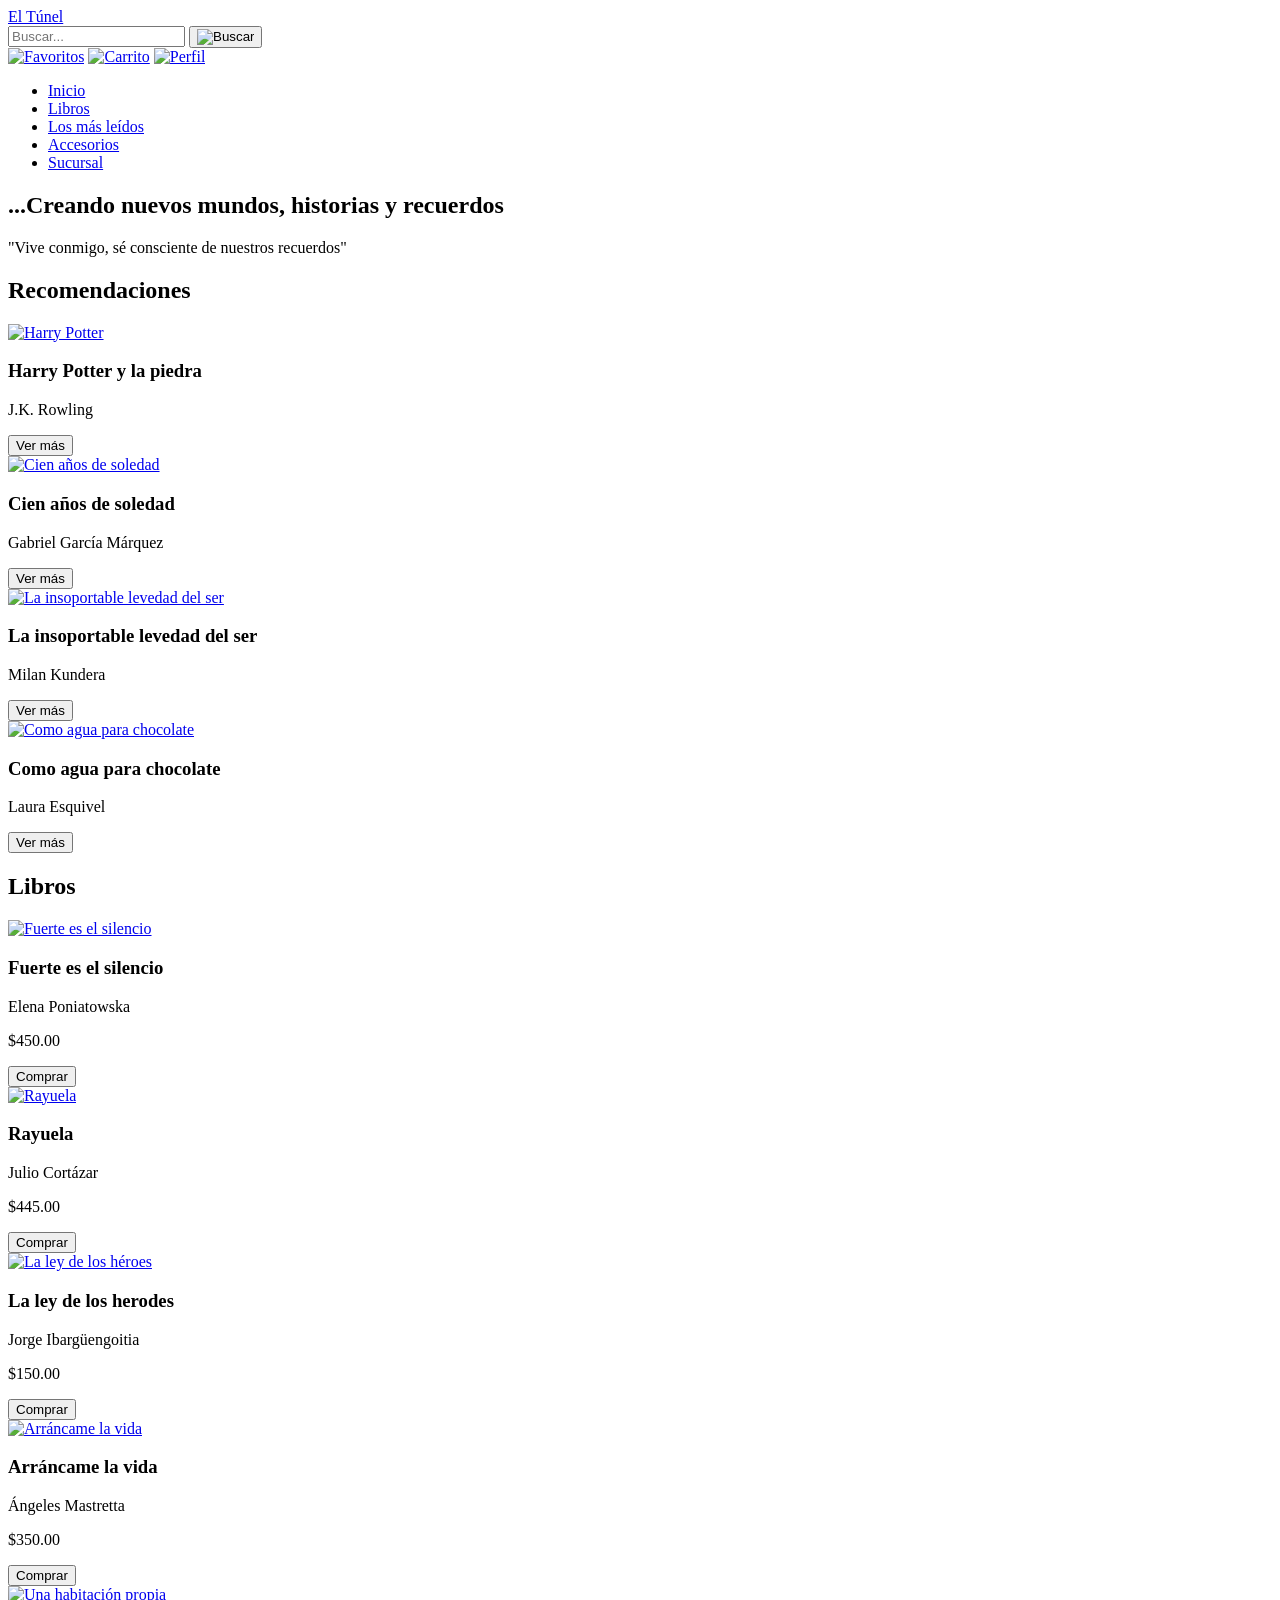
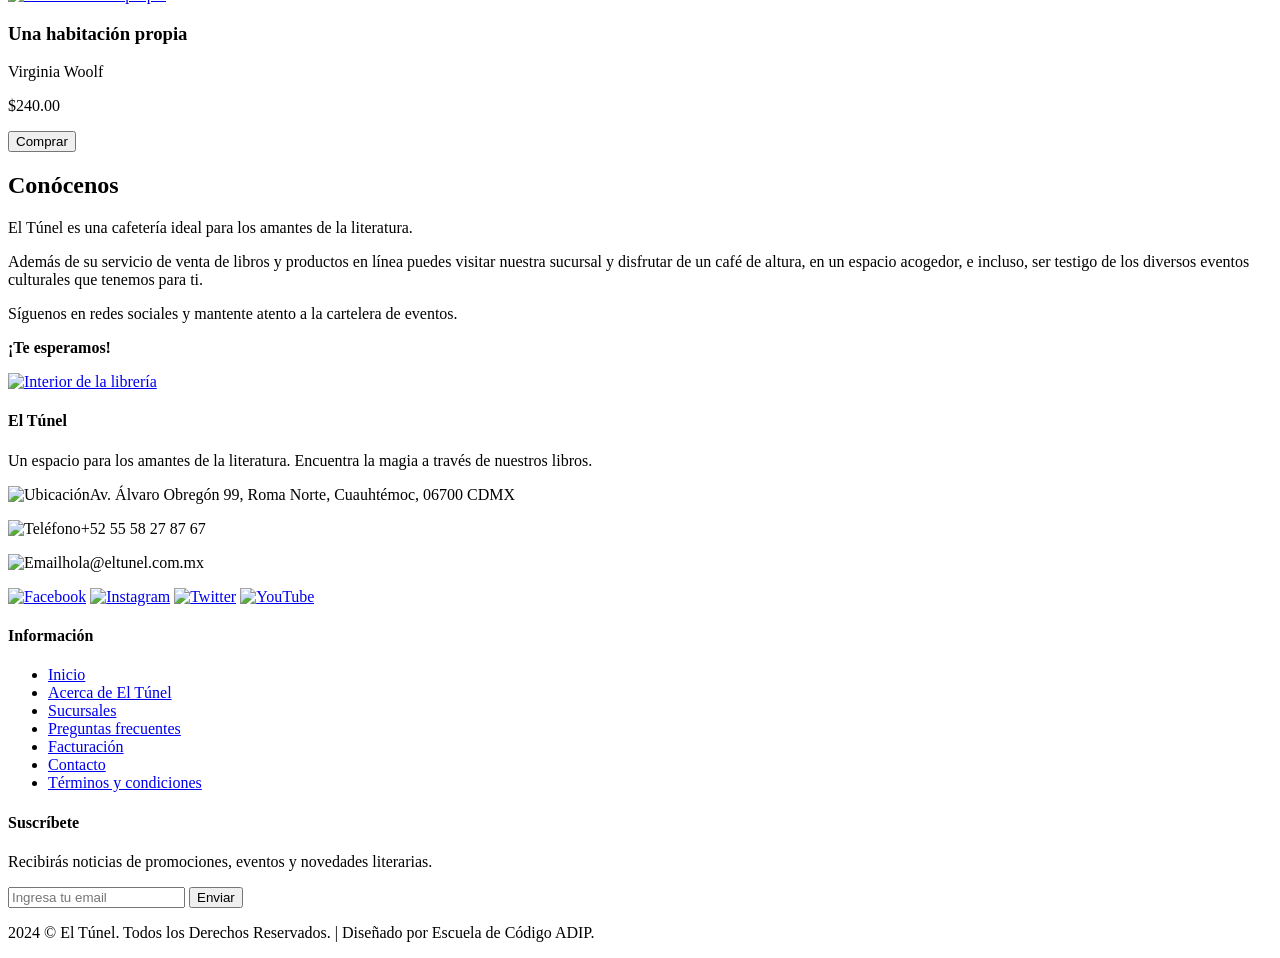
==== HANIA/index.html @ e323faee "Rename index (1).html to index.html" ====
<!DOCTYPE html>
<html lang="es">
<head>
    <meta charset="UTF-8">
    <meta name="viewport" content="width=device-width, initial-scale=1.0">
    <title>El Túnel - Librería</title>
    <link rel="stylesheet" href="style.css">
</head>
<body>

    <!-- ================= HEADER ================= -->
    <header>
        <div class="contenedor">
            <a href="#" class="logo">El Túnel</a>
            
            <!-- ACTUALIZACIÓN: Formulario de búsqueda -->
            <form action="#" method="GET" class="formulario-busqueda">
                <input type="text" name="q" placeholder="Buscar..." required>
                <!-- ACTUALIZACIÓN: Botón de la lupa -->
                <button type="submit" class="boton-buscar">
                    <img src="https://img.icons8.com/ios-glyphs/30/000000/search--v1.png" alt="Buscar">
                </button>
            </form>

            <div class="iconos-usuario">
                <a href="#"><img src="https://img.icons8.com/ios-glyphs/30/000000/like--v1.png" alt="Favoritos"></a>
                <a href="#"><img src="https://img.icons8.com/ios-glyphs/30/000000/shopping-cart--v1.png" alt="Carrito"></a>
                <a href="#"><img src="https://img.icons8.com/ios-glyphs/30/000000/user--v1.png" alt="Perfil"></a>
            </div>
        </div>
    </header>

    <!-- ================= NAVBAR ================= -->
    <nav>
        <div class="contenedor">
            <ul class="menu-principal">
                <li><a href="#">Inicio</a></li>
                <li><a href="#">Libros</a></li>
                <li><a href="#">Los más leídos</a></li>
                <li><a href="#">Accesorios</a></li>
                <li><a href="#">Sucursal</a></li>
            </ul>
        </div>
    </nav>

    <!-- ================= MAIN ================= -->
    <main>
        
        <!-- Banner Principal -->
        <section class="seccion-banner">
            <div class="texto-banner">
                <h1>...Creando nuevos mundos, historias y recuerdos</h1>
                <p>"Vive conmigo, sé consciente de nuestros recuerdos"</p>
            </div>
        </section>

        <div class="contenedor">
            <!-- Sección 1: Recomendaciones -->
            <section>
                <h2 class="titulo-seccion">Recomendaciones</h2>
                <div class="grid-libros">
                    <!-- Libro 1 -->
                    <div class="tarjeta-libro">
                        <a href="#"><img src="https://imgs.search.brave.com/N5nMu5i4oFZ_BzQ-BGxNxMuRBukB8CkfLIFJcc0gvLs/rs:fit:860:0:0:0/g:ce/aHR0cHM6Ly9jZG4u/Y3VldmFuYTNzLmJl/c3QvdW5zYWZlL3Jz/OmZpdDozNjAvcTo3/MC9wbGFpbi90bWRi/L3QvcC93NTAwLy93/dU1jMDhJUEtFYXRm/OXJuTU5YdklEeHFQ/NFcuanBn" alt="Harry Potter"></a>
                        <h3>Harry Potter y la piedra</h3>
                        <p class="autor-libro">J.K. Rowling</p>
                        <button>Ver más</button>
                    </div>
                    <!-- Libro 2 -->
                    <div class="tarjeta-libro">
                        <a href="#"><img src="https://imgs.search.brave.com/Ex5scjS31K7p2CSh_gZ1Wps_u81Rw6rzEB4Aj-Me6Ug/rs:fit:860:0:0:0/g:ce/aHR0cHM6Ly9pbWFn/ZXMtbmEuc3NsLWlt/YWdlcy1hbWF6b24u/Y29tL2ltYWdlcy9J/LzcxOGdvTk9CU1VM/LmpwZw" alt="Cien años de soledad"></a>
                        <h3>Cien años de soledad</h3>
                        <p class="autor-libro">Gabriel García Márquez</p>
                        <button>Ver más</button>
                    </div>
                    <!-- Libro 3 -->
                    <div class="tarjeta-libro">
                        <a href="#"><img src="https://imgs.search.brave.com/3WBSkRcL2-kjZx4uSxa3W_mnon8HoFGX_yYw2DY0gRI/rs:fit:860:0:0:0/g:ce/aHR0cHM6Ly9pLmVi/YXlpbWcuY29tL2lt/YWdlcy9nLzN4VUFB/ZVN3OXpkcGgwcjEv/cy1sNTAwLmpwZw" alt="La insoportable levedad del ser"></a>
                        <h3>La insoportable levedad del ser</h3>
                        <p class="autor-libro">Milan Kundera</p>
                        <button>Ver más</button>
                    </div>
                    <!-- Libro 4 -->
                    <div class="tarjeta-libro">
                        <a href="#"><img src="https://imgs.search.brave.com/Y_1zs9kRoNkOIxPdq-Lw8JeJrdizNA9Sw2DusmXGFXA/rs:fit:860:0:0:0/g:ce/aHR0cHM6Ly9wZW5k/dWxvLmNvbS9pbWFn/ZW5lcy85NzgwMzg1/Lzk3ODAzODU3MjEy/My5HSUY.gif" alt="Como agua para chocolate"></a>
                        <h3>Como agua para chocolate</h3>
                        <p class="autor-libro">Laura Esquivel</p>
                        <button>Ver más</button>
                    </div>
                </div>
            </section>

            <!-- Sección 2: Libros -->
            <section>
                <h2 class="titulo-seccion">Libros</h2>
                <div class="grid-libros">
                    <!-- Libro 5 -->
                    <div class="tarjeta-libro">
                        <a href="#"><img src="https://imgs.search.brave.com/wC4eqV3hV0vJmVTmINMN-UmW9V89hvv1FHg88GSmBdU/rs:fit:860:0:0:0/g:ce/aHR0cHM6Ly9tLm1l/ZGlhLWFtYXpvbi5j/b20vaW1hZ2VzL0kv/NTEzZU14d2hDZEwu/anBn" alt="Fuerte es el silencio"></a>
                        <h3>Fuerte es el silencio</h3>
                        <p class="autor-libro">Elena Poniatowska</p>
                        <p class="precio">$450.00</p>
                        <button>Comprar</button>
                    </div>
                    <!-- Libro 6 -->
                    <div class="tarjeta-libro">
                        <a href="#"><img src="https://imgs.search.brave.com/u3-qi6cGMpI0aE9p_xD_X_6fcqF4TDm3M1SvX5j63BM/rs:fit:860:0:0:0/g:ce/aHR0cHM6Ly9pbWFn/ZXNzbDYuY2FzYWRl/bGxpYnJvLmNvbS9h/L2wvczUvMDYvOTc4/ODQ2NjMzMTkwNi53/ZWJw" alt="Rayuela"></a>
                        <h3>Rayuela</h3>
                        <p class="autor-libro">Julio Cortázar</p>
                        <p class="precio">$445.00</p>
                        <button>Comprar</button>
                    </div>
                    <!-- Libro 7 -->
                    <div class="tarjeta-libro">
                        <a href="#"><img src="https://imgs.search.brave.com/cg7TB13D0ihT6yzRCnDYWUOjGiHKkMPnda1cj_IolKI/rs:fit:860:0:0:0/g:ce/aHR0cHM6Ly9waWNz/LmZpbG1hZmZpbml0/eS5jb20vbGFfbGV5/X2RlX2hlcm9kZXMt/MTQyMzczMjIwLW1t/ZWQuanBn" alt="La ley de los héroes"></a>
                        <h3>La ley de los herodes</h3>
                        <p class="autor-libro">Jorge Ibargüengoitia</p>
                        <p class="precio">$150.00</p>
                        <button>Comprar</button>
                    </div>
                    <!-- Libro 8 -->
                    <div class="tarjeta-libro">
                        <a href="#"><img src="https://imgs.search.brave.com/ANALI1ejVLL9sGSrEeJJHB_jk-1hS1f2ad0hU_H6tSo/rs:fit:860:0:0:0/g:ce/aHR0cHM6Ly9waWNz/LmZpbG1hZmZpbml0/eS5jb20vYXJyYW5j/YW1lX2xhX3ZpZGFf/dGVhcl90aGlzX2hl/YXJ0X291dC00MzA3/ODk4NzgtbW1lZC5q/cGc" alt="Arráncame la vida"></a>
                        <h3>Arráncame la vida</h3>
                        <p class="autor-libro">Ángeles Mastretta</p>
                        <p class="precio">$350.00</p>
                        <button>Comprar</button>
                    </div>
                    <!-- Libro 9 -->
                    <div class="tarjeta-libro">
                        <a href="#"><img src="https://imgs.search.brave.com/E2jXWTlBzDMsSFp-SCKCHpifkKk6jsLutglpOwE0j9o/rs:fit:860:0:0:0/g:ce/aHR0cHM6Ly9wZW5k/dWxvLmNvbS9pbWFn/ZW5lcy85Nzg4NDkx/Lzk3ODg0OTEwNTgz/My5HSUY.gif" alt="Una habitación propia"></a>
                        <h3>Una habitación propia</h3>
                        <p class="autor-libro">Virginia Woolf</p>
                        <p class="precio">$240.00</p>
                        <button>Comprar</button>
                    </div>
                </div>
            </section>

            <!-- Sección 3: Conócenos -->
            <section class="seccion-conocenos">
                <div class="conocenos-texto">
                    <h2>Conócenos</h2>
                    <p>El Túnel es una cafetería ideal para los amantes de la literatura.</p>
                    <p>Además de su servicio de venta de libros y productos en línea puedes visitar nuestra sucursal y disfrutar de un café de altura, en un espacio acogedor, e incluso, ser testigo de los diversos eventos culturales que tenemos para ti.</p>
                    <p>Síguenos en redes sociales y mantente atento a la cartelera de eventos.</p>
                    <p><strong>¡Te esperamos!</strong></p>
                </div>
                <div class="conocenos-imagen">
                    <a href="#"><img src="https://images.unsplash.com/photo-1521587760476-6c12a4b040da?q=80&w=1000&auto=format&fit=crop" alt="Interior de la librería"></a>
                </div>
            </section>
        </div>
    </main>

    <!-- ================= FOOTER ================= -->
    <footer>
        <div class="contenedor">
            <div class="footer-grid">
                <section class="footer-col">
                    <h4>El Túnel</h4>
                    <p>Un espacio para los amantes de la literatura. Encuentra la magia a través de nuestros libros.</p>
                    <p><img src="https://img.icons8.com/ios-glyphs/30/000000/marker--v1.png" alt="Ubicación" class="icono-footer">Av. Álvaro Obregón 99, Roma Norte, Cuauhtémoc, 06700 CDMX</p>
                    <p><img src="https://img.icons8.com/ios-glyphs/30/000000/phone--v1.png" alt="Teléfono" class="icono-footer">+52 55 58 27 87 67</p>
                    <p><img src="https://img.icons8.com/ios-glyphs/30/000000/new-post.png" alt="Email" class="icono-footer">hola@eltunel.com.mx</p>
                    <div class="redes-sociales">
                        <a href="https://facebook.com" target="_blank"><img src="https://img.icons8.com/ios-glyphs/30/000000/facebook-new.png" alt="Facebook"></a>
                        <a href="https://instagram.com" target="_blank"><img src="https://img.icons8.com/ios-glyphs/30/000000/instagram-new.png" alt="Instagram"></a>
                        <a href="https://twitter.com" target="_blank"><img src="https://img.icons8.com/ios-glyphs/30/000000/twitter--v1.png" alt="Twitter"></a>
                        <a href="https://youtube.com" target="_blank"><img src="https://img.icons8.com/ios-glyphs/30/000000/youtube-play.png" alt="YouTube"></a>
                    </div>
                </section>

                <section class="footer-col">
                    <h4>Información</h4>
                    <ul>
                        <li><a href="#">Inicio</a></li>
                        <li><a href="#">Acerca de El Túnel</a></li>
                        <li><a href="#">Sucursales</a></li>
                        <li><a href="#">Preguntas frecuentes</a></li>
                        <li><a href="#">Facturación</a></li>
                        <li><a href="#">Contacto</a></li>
                        <li><a href="#">Términos y condiciones</a></li>
                    </ul>
                </section>

                <section class="footer-col suscripcion">
                    <h4>Suscríbete</h4>
                    <p>Recibirás noticias de promociones, eventos y novedades literarias.</p>
                    <input type="email" placeholder="Ingresa tu email">
                    <button>Enviar</button>
                </section>
            </div>

            <div class="pie-derechos">
                <p>2024 © El Túnel. Todos los Derechos Reservados. | Diseñado por Escuela de Código ADIP.</p>
            </div>
        </div>
    </footer>

</body>
</html>
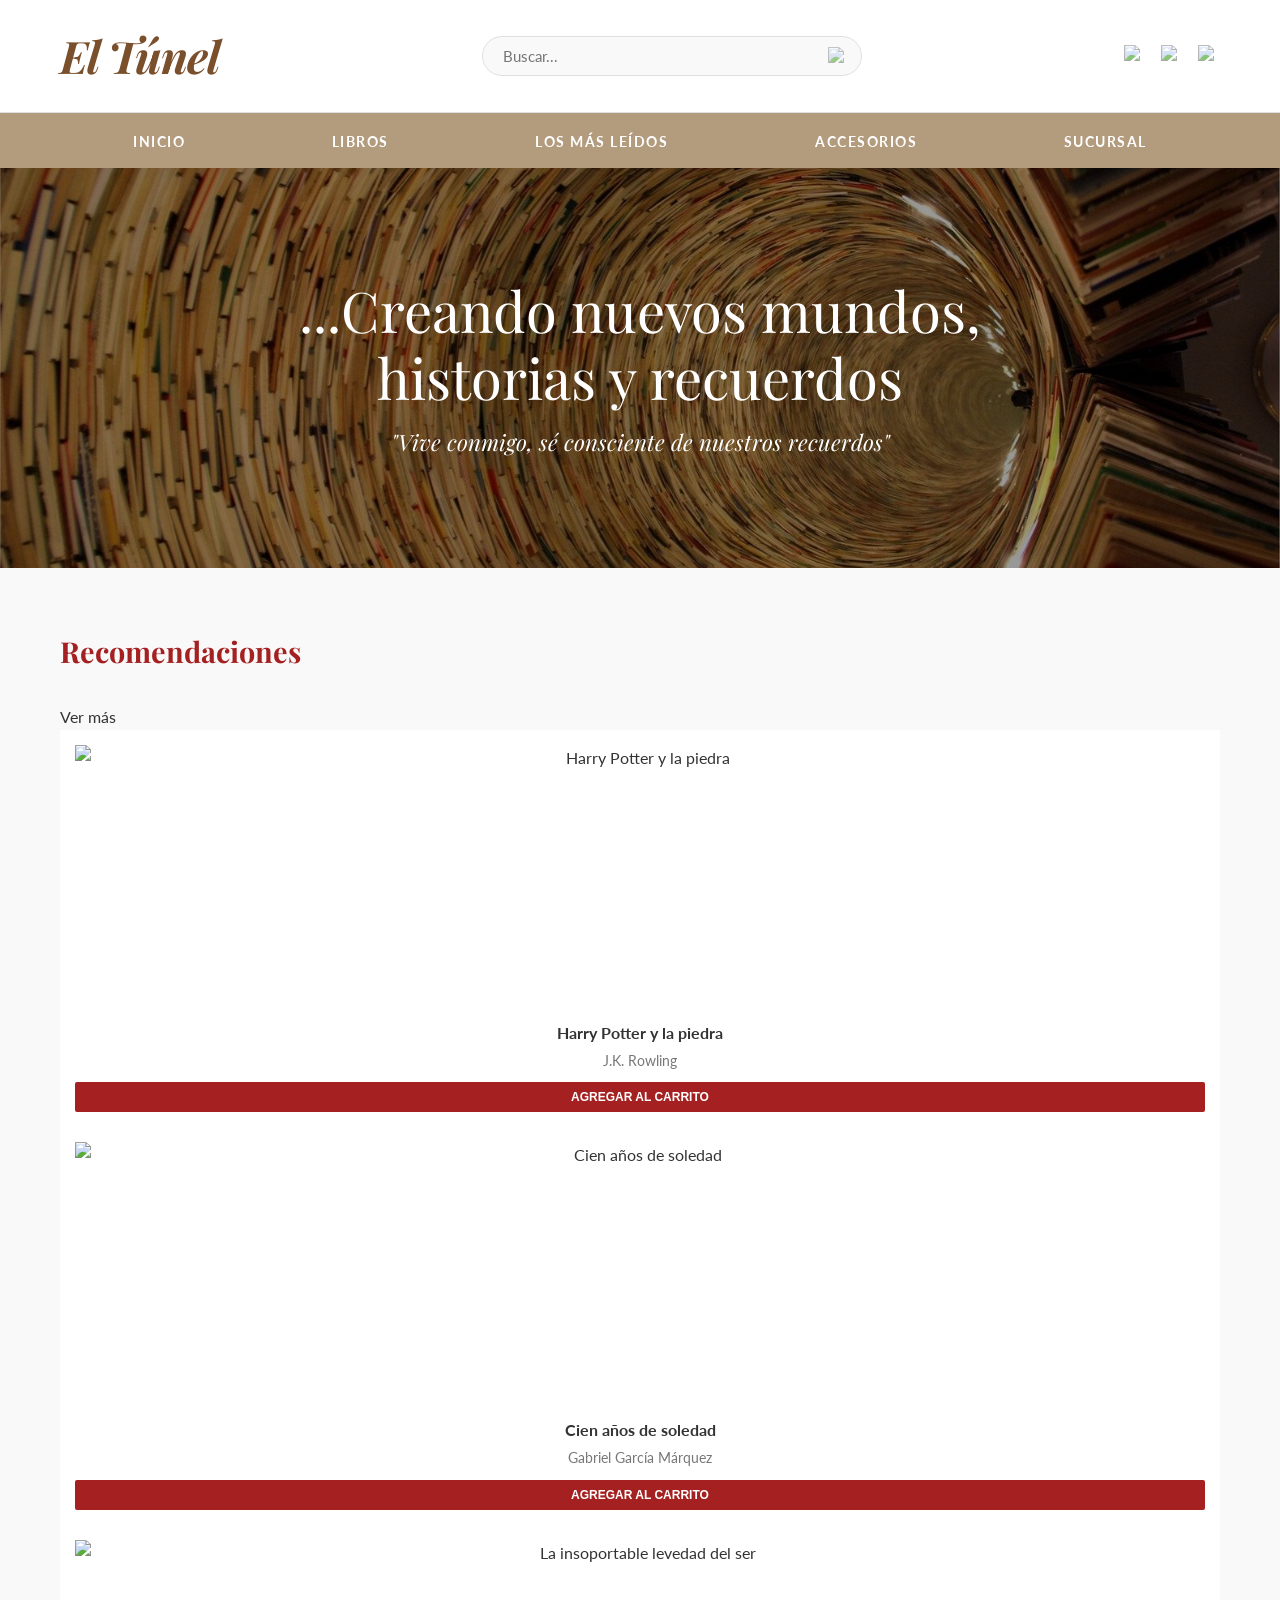
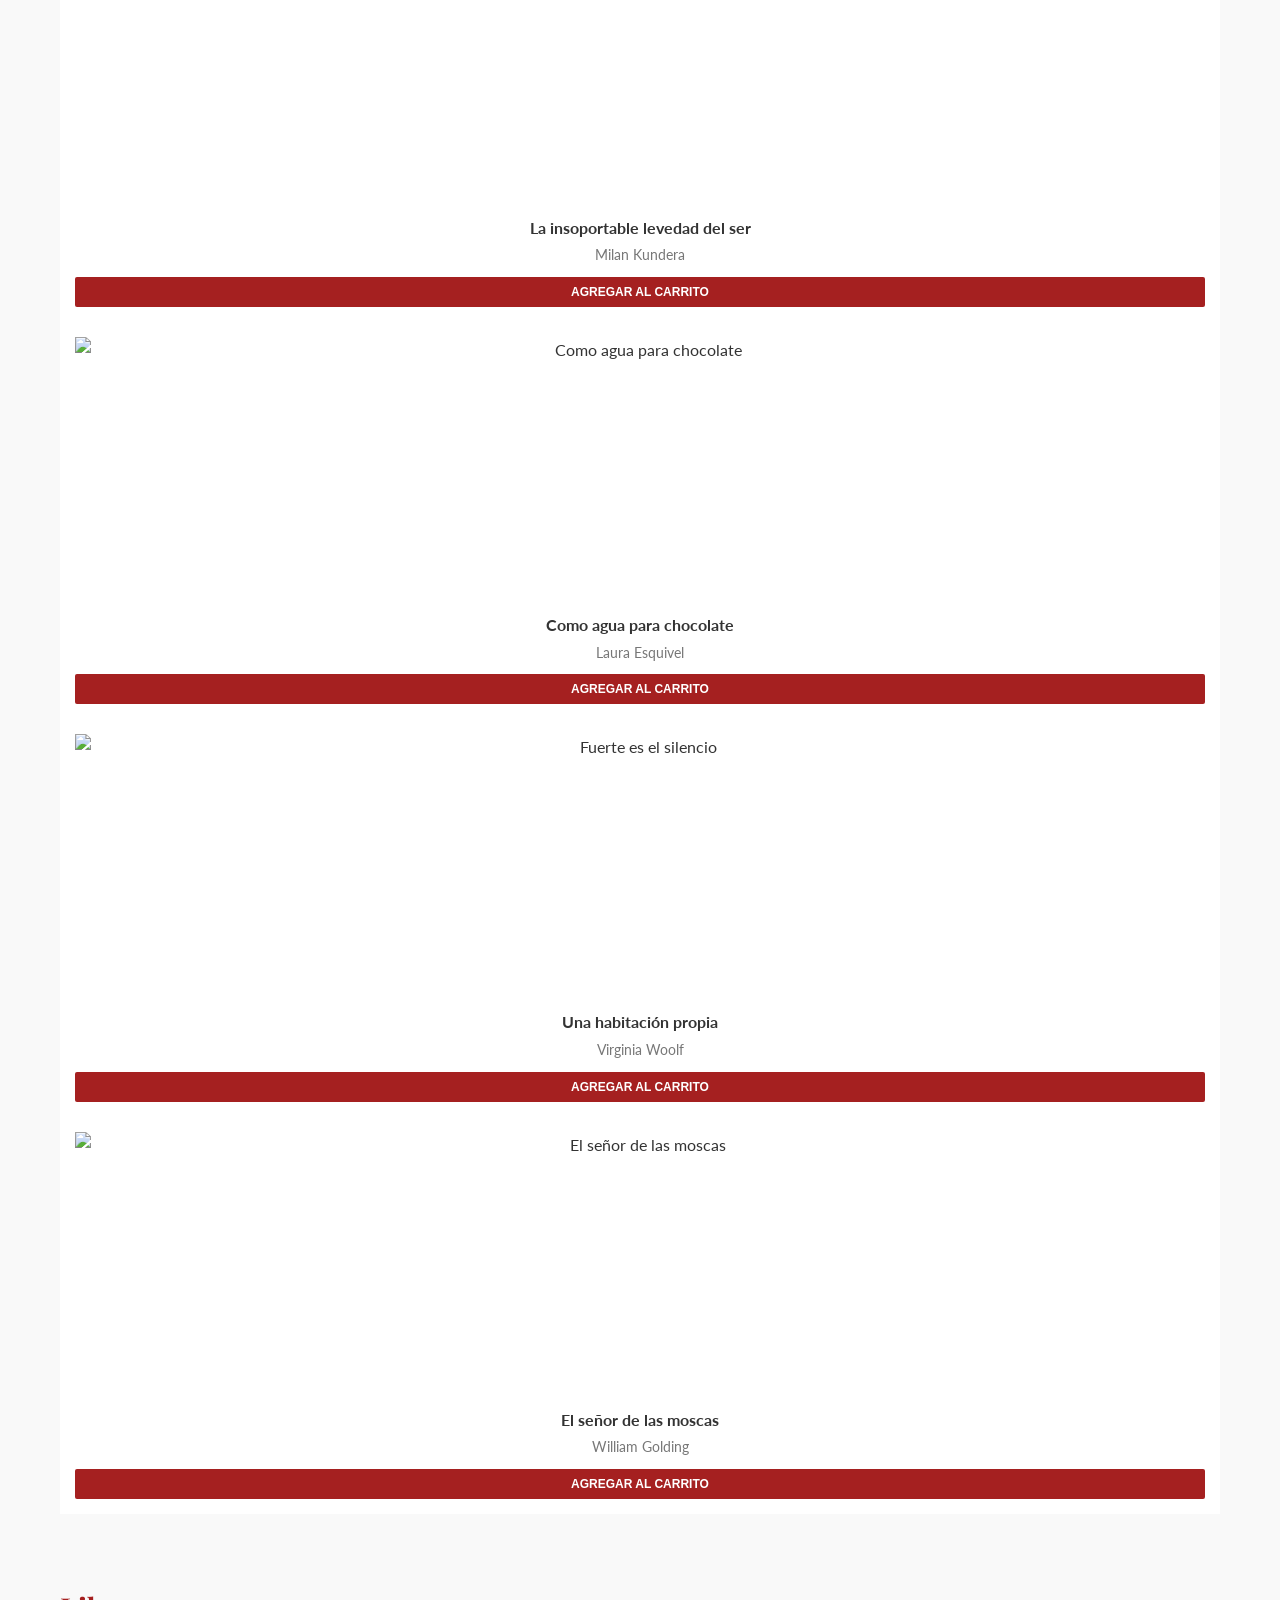
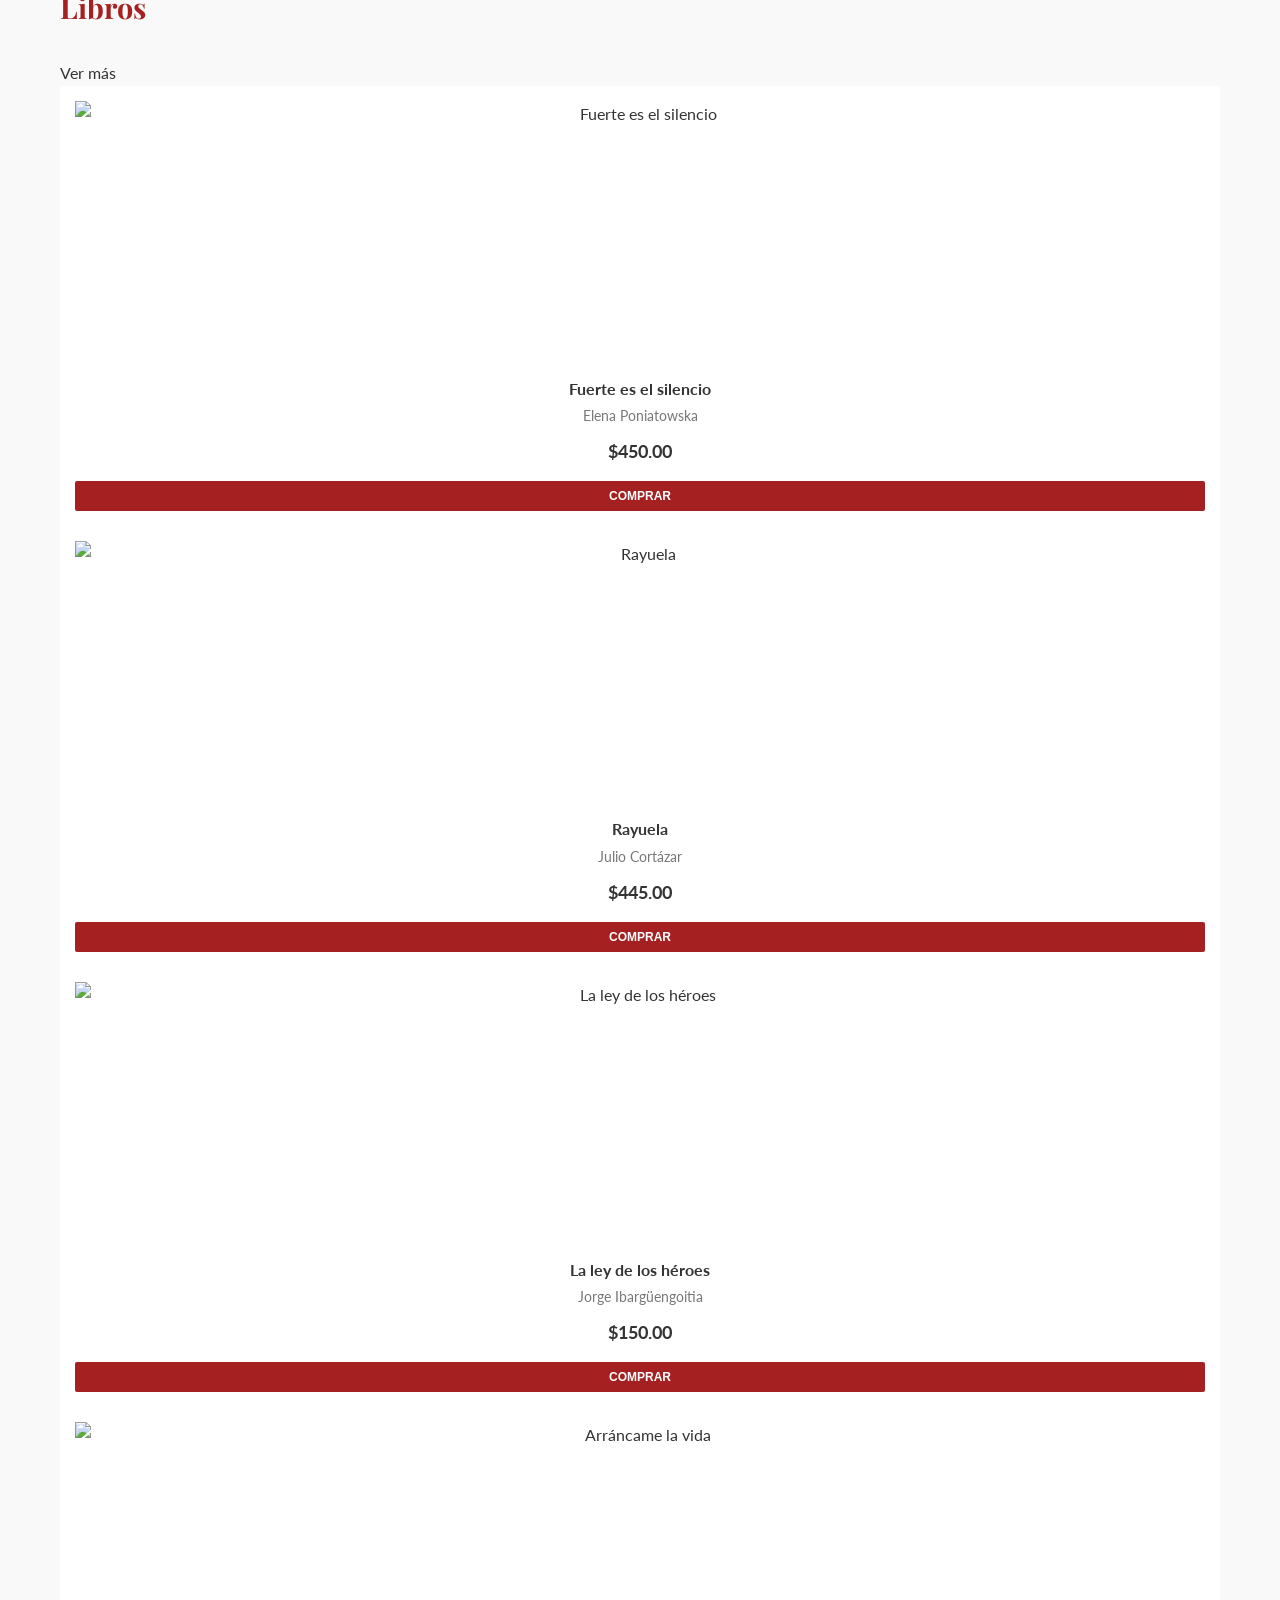
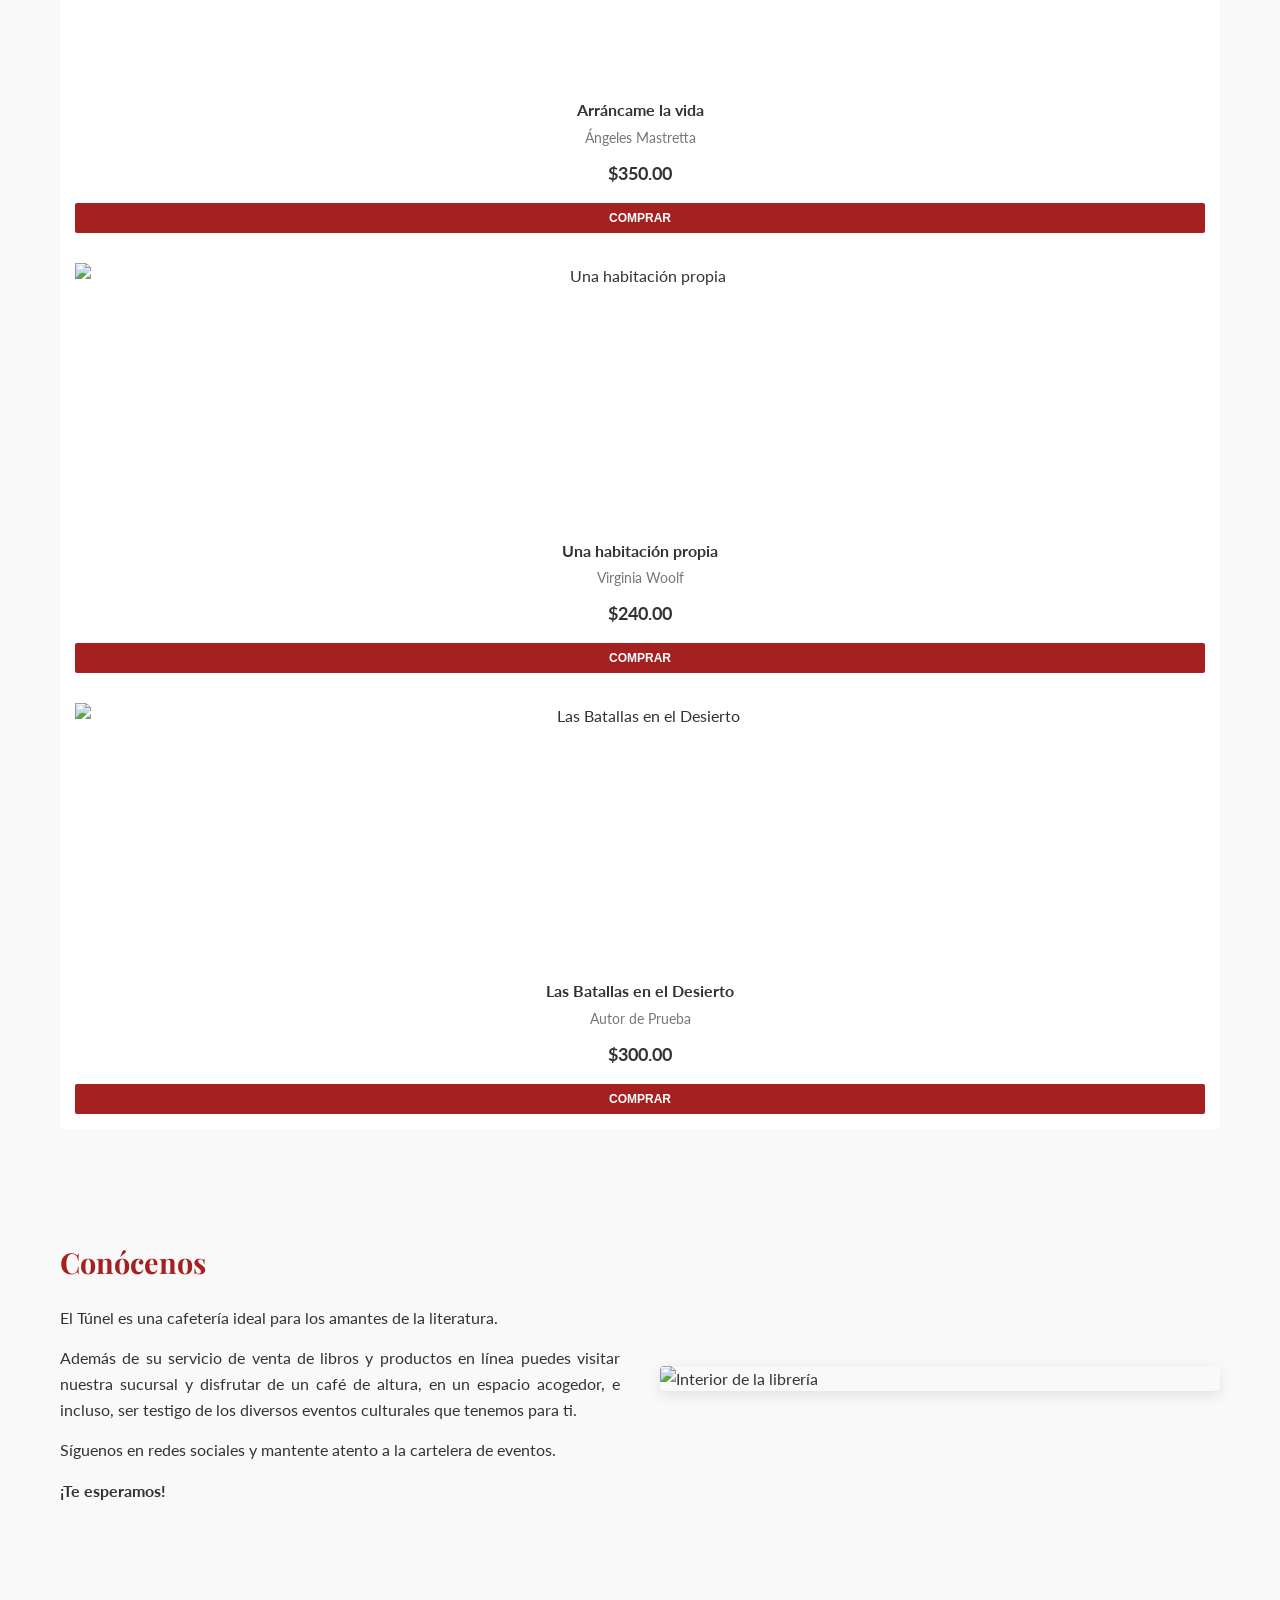
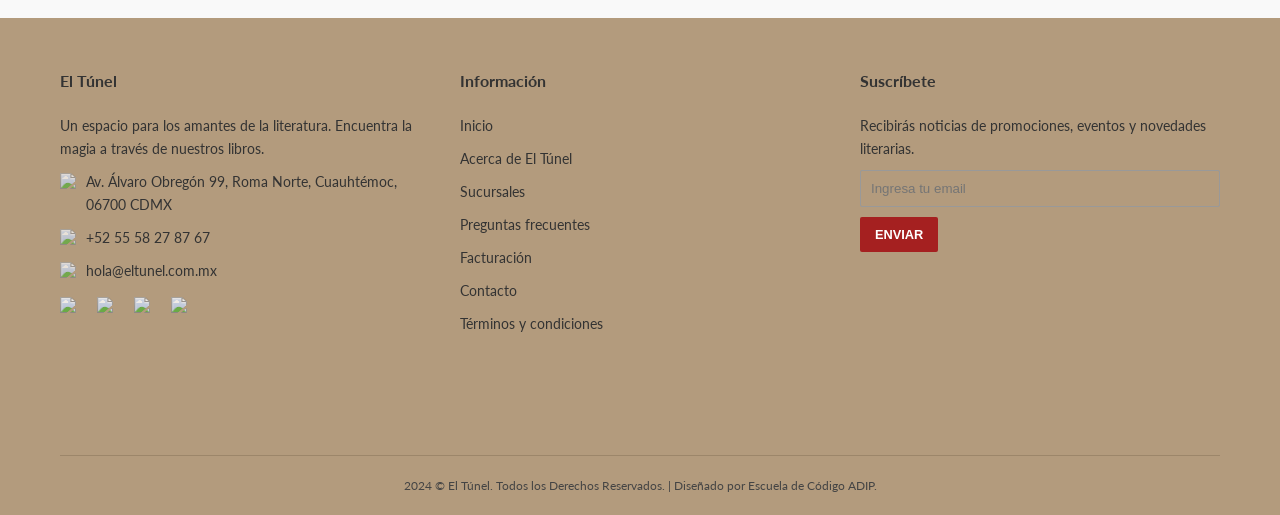
==== commit 58ddabd4: "Refactor search and book sections to use carousels Updated the search form and button, modified reco" ====
--- a/HANIA/index.html
+++ b/HANIA/index.html
@@ -13,10 +13,8 @@
         <div class="contenedor">
             <a href="#" class="logo">El Túnel</a>
             
-            <!-- ACTUALIZACIÓN: Formulario de búsqueda -->
             <form action="#" method="GET" class="formulario-busqueda">
                 <input type="text" name="q" placeholder="Buscar..." required>
-                <!-- ACTUALIZACIÓN: Botón de la lupa -->
                 <button type="submit" class="boton-buscar">
                     <img src="https://img.icons8.com/ios-glyphs/30/000000/search--v1.png" alt="Buscar">
                 </button>
@@ -46,7 +44,6 @@
     <!-- ================= MAIN ================= -->
     <main>
         
-        <!-- Banner Principal -->
         <section class="seccion-banner">
             <div class="texto-banner">
                 <h1>...Creando nuevos mundos, historias y recuerdos</h1>
@@ -55,83 +52,123 @@
         </section>
 
         <div class="contenedor">
-            <!-- Sección 1: Recomendaciones -->
+            <!-- Sección 1: Recomendaciones (ACTUALIZADA a Carrusel) -->
             <section>
-                <h2 class="titulo-seccion">Recomendaciones</h2>
-                <div class="grid-libros">
-                    <!-- Libro 1 -->
-                    <div class="tarjeta-libro">
-                        <a href="#"><img src="https://imgs.search.brave.com/N5nMu5i4oFZ_BzQ-BGxNxMuRBukB8CkfLIFJcc0gvLs/rs:fit:860:0:0:0/g:ce/aHR0cHM6Ly9jZG4u/Y3VldmFuYTNzLmJl/c3QvdW5zYWZlL3Jz/OmZpdDozNjAvcTo3/MC9wbGFpbi90bWRi/L3QvcC93NTAwLy93/dU1jMDhJUEtFYXRm/OXJuTU5YdklEeHFQ/NFcuanBn" alt="Harry Potter"></a>
+                <div class="encabezado-seccion">
+                    <h2 class="titulo-seccion">Recomendaciones</h2>
+                    <!-- Se puede omitir el "Ver más" aquí si no lo deseas, pero lo dejo por consistencia -->
+                    <a href="#" class="enlace-ver-mas">Ver más</a>
+                </div>
+                
+                <!-- Cambiado de .grid-libros a .carrusel-libros -->
+                <div class="carrusel-libros">
+                    <div class="tarjeta-libro">
+                        <a href="#">
+                        <img src="harry-potter.jpg" alt="Harry Potter y la piedra">
+                    </a>
                         <h3>Harry Potter y la piedra</h3>
                         <p class="autor-libro">J.K. Rowling</p>
-                        <button>Ver más</button>
-                    </div>
-                    <!-- Libro 2 -->
-                    <div class="tarjeta-libro">
-                        <a href="#"><img src="https://imgs.search.brave.com/Ex5scjS31K7p2CSh_gZ1Wps_u81Rw6rzEB4Aj-Me6Ug/rs:fit:860:0:0:0/g:ce/aHR0cHM6Ly9pbWFn/ZXMtbmEuc3NsLWlt/YWdlcy1hbWF6b24u/Y29tL2ltYWdlcy9J/LzcxOGdvTk9CU1VM/LmpwZw" alt="Cien años de soledad"></a>
+                        <button>Agregar al carrito</button>
+                    </div>
+                    <div class="tarjeta-libro">
+                         <a href="#">
+                        <img src="cien-anos.jpg" alt="Cien años de soledad">
+                    </a>
                         <h3>Cien años de soledad</h3>
                         <p class="autor-libro">Gabriel García Márquez</p>
-                        <button>Ver más</button>
-                    </div>
-                    <!-- Libro 3 -->
-                    <div class="tarjeta-libro">
-                        <a href="#"><img src="https://imgs.search.brave.com/3WBSkRcL2-kjZx4uSxa3W_mnon8HoFGX_yYw2DY0gRI/rs:fit:860:0:0:0/g:ce/aHR0cHM6Ly9pLmVi/YXlpbWcuY29tL2lt/YWdlcy9nLzN4VUFB/ZVN3OXpkcGgwcjEv/cy1sNTAwLmpwZw" alt="La insoportable levedad del ser"></a>
+                        <button>Agregar al carrito</button>
+                    </div>
+                    <div class="tarjeta-libro">
+                        <a href="#">
+                        <img src="insoportable.jpg" alt="La insoportable levedad del ser">
+                    </a>
                         <h3>La insoportable levedad del ser</h3>
                         <p class="autor-libro">Milan Kundera</p>
-                        <button>Ver más</button>
-                    </div>
-                    <!-- Libro 4 -->
-                    <div class="tarjeta-libro">
-                        <a href="#"><img src="https://imgs.search.brave.com/Y_1zs9kRoNkOIxPdq-Lw8JeJrdizNA9Sw2DusmXGFXA/rs:fit:860:0:0:0/g:ce/aHR0cHM6Ly9wZW5k/dWxvLmNvbS9pbWFn/ZW5lcy85NzgwMzg1/Lzk3ODAzODU3MjEy/My5HSUY.gif" alt="Como agua para chocolate"></a>
+                        <button>Agregar al carrito</button>
+                    </div>
+                    <div class="tarjeta-libro">
+                         <a href="#">
+                        <img src="como-agua.jpg" alt="Como agua para chocolate">
+                    </a>
                         <h3>Como agua para chocolate</h3>
                         <p class="autor-libro">Laura Esquivel</p>
-                        <button>Ver más</button>
+                        <button>Agregar al carrito</button>
+                    </div>
+                    <!-- Libro extra para forzar el scroll en Recomendaciones -->
+                    <div class="tarjeta-libro">
+                         <a href="#">
+                        <img src="fuerte-es-el-silencio.jpg" alt="Fuerte es el silencio">
+                    </a>
+                        <h3>Una habitación propia</h3>
+                        <p class="autor-libro">Virginia Woolf</p>
+                        <button>Agregar al carrito</button>
+                    </div>
+                  <div class="tarjeta-libro">
+                        <a href="#"><img src="https://imgs.search.brave.com/NDetHJzSItOtHdE8BfkONMwaOziLMVDU_N-SBqp0zeE/rs:fit:860:0:0:0/g:ce/aHR0cHM6Ly9xdWVs/aWJyb2xlby5jb20v/aW1hZ2VzL2xpYnJv/cy9saWJyby0xNTkx/MDIxNjIwLmpwZw" alt="El señor de las moscas"></a>
+                        <h3>El señor de las moscas</h3>
+                        <p class="autor-libro">William Golding</p>
+                        <button>Agregar al carrito</button>
                     </div>
                 </div>
             </section>
 
-            <!-- Sección 2: Libros -->
+            <!-- Sección 2: Libros (Carrusel Horizontal) -->
             <section>
-                <h2 class="titulo-seccion">Libros</h2>
-                <div class="grid-libros">
-                    <!-- Libro 5 -->
-                    <div class="tarjeta-libro">
-                        <a href="#"><img src="https://imgs.search.brave.com/wC4eqV3hV0vJmVTmINMN-UmW9V89hvv1FHg88GSmBdU/rs:fit:860:0:0:0/g:ce/aHR0cHM6Ly9tLm1l/ZGlhLWFtYXpvbi5j/b20vaW1hZ2VzL0kv/NTEzZU14d2hDZEwu/anBn" alt="Fuerte es el silencio"></a>
+                <div class="encabezado-seccion">
+                    <h2 class="titulo-seccion">Libros</h2>
+                    <a href="#" class="enlace-ver-mas">Ver más</a>
+                </div>
+                
+                <div class="carrusel-libros">
+                    <div class="tarjeta-libro">
+                        <a href="#"><img src="https://imgs.search.brave.com/mzfX8ZyNyujPeuWIhb5xKdH8Dq2zCQgZoQ2WRA4iMPk/rs:fit:860:0:0:0/g:ce/aHR0cHM6Ly9zY2hh/dmVsem9uZ3JhaGFt/LmNvbS93cC1jb250/ZW50L3VwbG9hZHMv/MjAyNS8wOS9wb25p/YXRvd3NrYV9mdWVy/dGVfZXNfZWxfc2ls/ZW5jaW9fcGxhbmV0/YV93ZWJfMS5qcGc" alt="Fuerte es el silencio"></a>
                         <h3>Fuerte es el silencio</h3>
                         <p class="autor-libro">Elena Poniatowska</p>
                         <p class="precio">$450.00</p>
                         <button>Comprar</button>
                     </div>
-                    <!-- Libro 6 -->
-                    <div class="tarjeta-libro">
-                        <a href="#"><img src="https://imgs.search.brave.com/u3-qi6cGMpI0aE9p_xD_X_6fcqF4TDm3M1SvX5j63BM/rs:fit:860:0:0:0/g:ce/aHR0cHM6Ly9pbWFn/ZXNzbDYuY2FzYWRl/bGxpYnJvLmNvbS9h/L2wvczUvMDYvOTc4/ODQ2NjMzMTkwNi53/ZWJw" alt="Rayuela"></a>
+                    <div class="tarjeta-libro">
+                         <a href="#">
+                        <img src="rayuela.jpg" alt="Rayuela">
+                    </a>
                         <h3>Rayuela</h3>
                         <p class="autor-libro">Julio Cortázar</p>
                         <p class="precio">$445.00</p>
                         <button>Comprar</button>
                     </div>
-                    <!-- Libro 7 -->
-                    <div class="tarjeta-libro">
-                        <a href="#"><img src="https://imgs.search.brave.com/cg7TB13D0ihT6yzRCnDYWUOjGiHKkMPnda1cj_IolKI/rs:fit:860:0:0:0/g:ce/aHR0cHM6Ly9waWNz/LmZpbG1hZmZpbml0/eS5jb20vbGFfbGV5/X2RlX2hlcm9kZXMt/MTQyMzczMjIwLW1t/ZWQuanBn" alt="La ley de los héroes"></a>
-                        <h3>La ley de los herodes</h3>
+                    <div class="tarjeta-libro">
+                        <a href="#">
+                        <img src="ley-de-heroes.jpg" alt="La ley de los héroes">
+                    </a>
+                        <h3>La ley de los héroes</h3>
                         <p class="autor-libro">Jorge Ibargüengoitia</p>
                         <p class="precio">$150.00</p>
                         <button>Comprar</button>
                     </div>
-                    <!-- Libro 8 -->
-                    <div class="tarjeta-libro">
-                        <a href="#"><img src="https://imgs.search.brave.com/ANALI1ejVLL9sGSrEeJJHB_jk-1hS1f2ad0hU_H6tSo/rs:fit:860:0:0:0/g:ce/aHR0cHM6Ly9waWNz/LmZpbG1hZmZpbml0/eS5jb20vYXJyYW5j/YW1lX2xhX3ZpZGFf/dGVhcl90aGlzX2hl/YXJ0X291dC00MzA3/ODk4NzgtbW1lZC5q/cGc" alt="Arráncame la vida"></a>
+                    <div class="tarjeta-libro">
+                         <a href="#">
+                        <img src="arrancame-la-vida.jpg" alt="Arráncame la vida">
+                    </a>
                         <h3>Arráncame la vida</h3>
                         <p class="autor-libro">Ángeles Mastretta</p>
                         <p class="precio">$350.00</p>
                         <button>Comprar</button>
                     </div>
-                    <!-- Libro 9 -->
-                    <div class="tarjeta-libro">
-                        <a href="#"><img src="https://imgs.search.brave.com/E2jXWTlBzDMsSFp-SCKCHpifkKk6jsLutglpOwE0j9o/rs:fit:860:0:0:0/g:ce/aHR0cHM6Ly9wZW5k/dWxvLmNvbS9pbWFn/ZW5lcy85Nzg4NDkx/Lzk3ODg0OTEwNTgz/My5HSUY.gif" alt="Una habitación propia"></a>
+                    <div class="tarjeta-libro">
+                        <a href="#">
+                        <img src="una-habitacion.jpg" alt="Una habitación propia">
+                    </a>
                         <h3>Una habitación propia</h3>
                         <p class="autor-libro">Virginia Woolf</p>
                         <p class="precio">$240.00</p>
+                        <button>Comprar</button>
+                    </div>
+                    <!-- Libro extra para forzar el scroll en Libros -->
+                    <div class="tarjeta-libro">
+                        <a href="#"><img src="https://imgs.search.brave.com/cqf3YW87iP2CQuDy16PWhBSkRBz95P-34wnaUyNUNUc/rs:fit:860:0:0:0/g:ce/aHR0cHM6Ly9zczM2/NS5saXZlcnBvb2wu/Y29tLm14L3hsLzEx/OTA0MjI2MDMuanBn" alt="Las Batallas en el Desierto"></a>
+                        <h3>Las Batallas en el Desierto</h3>
+                        <p class="autor-libro">Autor de Prueba</p>
+                        <p class="precio">$300.00</p>
                         <button>Comprar</button>
                     </div>
                 </div>
--- a/HANIA/style.css
+++ b/HANIA/style.css
@@ -0,0 +1,406 @@
+/* ==========================================================================
+   1. IMPORTACIÓN DE FUENTES Y VARIABLES GLOBALES
+   ========================================================================== */
+@import url('https://fonts.googleapis.com/css2?family=Lato:wght@300;400;700&family=Playfair+Display:ital,wght@0,400;0,700;1,400&display=swap');
+
+:root {
+    --color-fondo-claro: #f9f9f9;
+    --color-blanco: #ffffff;
+    --color-cafe-navbar: #b39b7d;
+    --color-cafe-footer: #b39b7d;
+    --color-cafe-logo: #7a4f2b;
+    --color-rojo-titulos: #a52020;
+    --color-rojo-botones: #a52020;
+    --color-texto-principal: #333333;
+    --color-texto-secundario: #777777;
+    --color-gris-borde: #e0e0e0;
+    --fuente-titulos: 'Playfair Display', Georgia, serif;
+    --fuente-cuerpo: 'Lato', 'Segoe UI', Tahoma, sans-serif;
+}
+
+* { box-sizing: border-box; margin: 0; padding: 0; }
+
+body {
+    font-family: var(--fuente-cuerpo);
+    background-color: var(--color-fondo-claro);
+    color: var(--color-texto-principal);
+    line-height: 1.6;
+}
+
+a { text-decoration: none; color: inherit; }
+ul { list-style: none; }
+img { max-width: 100%; display: block; }
+.contenedor { max-width: 1200px; margin: 0 auto; padding: 0 20px; }
+
+/* ==========================================================================
+   2. HEADER
+   ========================================================================== */
+header {
+    background-color: var(--color-blanco);
+    padding: 20px 0;
+    border-bottom: 1px solid var(--color-gris-borde);
+}
+
+header .contenedor {
+    display: flex;
+    justify-content: space-between;
+    align-items: center;
+    flex-wrap: wrap;
+}
+
+header .logo {
+    font-family: var(--fuente-titulos);
+    font-size: 2.8rem;
+    color: var(--color-cafe-logo);
+    font-weight: 700;
+    font-style: italic;
+    letter-spacing: -1px;
+}
+
+/* --- ACTUALIZACIÓN: Contenedor de la barra de búsqueda --- */
+header .formulario-busqueda {
+    display: flex;
+    align-items: center;
+    background-color: var(--color-fondo-claro);
+    border: 1px solid var(--color-gris-borde);
+    border-radius: 25px;
+    padding: 5px 10px 5px 20px; /* Espacio interno para que respire */
+    width: 380px;
+}
+
+header .formulario-busqueda input {
+    border: none;
+    background: transparent;
+    outline: none;
+    width: 100%;
+    font-family: var(--fuente-cuerpo);
+    font-size: 0.95rem;
+    color: var(--color-texto-principal);
+}
+
+/* --- NUEVO: Botón de la lupa --- */
+header .boton-buscar {
+    background: transparent;
+    border: none;
+    cursor: pointer;
+    display: flex;
+    align-items: center;
+    justify-content: center;
+    padding: 5px;
+    opacity: 0.6;
+    transition: opacity 0.3s ease;
+}
+
+header .boton-buscar:hover {
+    opacity: 1;
+}
+
+header .boton-buscar img {
+    width: 18px;
+    height: 18px;
+}
+
+/* Iconos de usuario */
+header .iconos-usuario {
+    display: flex;
+    gap: 15px;
+    align-items: center;
+}
+
+header .iconos-usuario img {
+    width: 22px;
+    height: 22px;
+    cursor: pointer;
+    opacity: 0.7;
+    transition: opacity 0.3s ease;
+}
+
+header .iconos-usuario img:hover { opacity: 1; }
+
+/* ==========================================================================
+   3. NAVBAR
+   ========================================================================== */
+nav {
+    background-color: var(--color-cafe-navbar);
+    padding: 15px 0;
+}
+
+nav ul.menu-principal {
+    display: flex;
+    justify-content: space-around;
+    align-items: center;
+}
+
+nav ul.menu-principal li a {
+    color: var(--color-blanco);
+    font-weight: 700;
+    text-transform: uppercase;
+    font-size: 0.85rem;
+    letter-spacing: 1.5px;
+    transition: color 0.3s ease;
+}
+
+nav ul.menu-principal li a:hover { color: #f0e6d2; }
+
+/* ==========================================================================
+   4. BANNER PRINCIPAL
+   ========================================================================== */
+.seccion-banner {
+    position: relative;
+    width: 100%;
+    height: 400px;
+    background-image: url('banner.jpg'); /* Asegúrate de tener esta imagen o cambia la URL */
+    background-color: #4a3b2c;
+    background-size: cover;
+    background-position: center;
+    display: flex;
+    justify-content: center;
+    align-items: center;
+    text-align: center;
+    margin-bottom: 60px;
+}
+
+.seccion-banner::before {
+    content: '';
+    position: absolute;
+    top: 0; left: 0; right: 0; bottom: 0;
+    background: rgba(0, 0, 0, 0.4);
+}
+
+.seccion-banner .texto-banner {
+    position: relative;
+    z-index: 1;
+    color: var(--color-blanco);
+    max-width: 900px;
+    padding: 0 20px;
+}
+
+.seccion-banner h1 {
+    font-family: var(--fuente-titulos);
+    font-size: 3.5rem;
+    font-weight: 400;
+    margin-bottom: 15px;
+    line-height: 1.2;
+}
+
+.seccion-banner p {
+    font-family: var(--fuente-titulos);
+    font-style: italic;
+    font-size: 1.4rem;
+    font-weight: 400;
+}
+
+/* ==========================================================================
+   5. SECCIONES DE LIBROS
+   ========================================================================== */
+section { margin-bottom: 70px; }
+
+.titulo-seccion {
+    font-family: var(--fuente-titulos);
+    color: var(--color-rojo-titulos);
+    font-size: 1.8rem;
+    margin-bottom: 30px;
+    font-weight: 700;
+}
+
+.grid-libros {
+    display: grid;
+    grid-template-columns: repeat(auto-fill, minmax(200px, 1fr));
+    gap: 30px;
+}
+
+.tarjeta-libro {
+    background: var(--color-blanco);
+    padding: 15px;
+    text-align: center;
+    display: flex;
+    flex-direction: column;
+    justify-content: space-between;
+    transition: transform 0.3s ease;
+}
+
+.tarjeta-libro:hover { transform: translateY(-5px); }
+
+.tarjeta-libro img {
+    height: 260px;
+    object-fit: contain;
+    margin: 0 auto 15px auto;
+}
+
+.tarjeta-libro h3 {
+    font-size: 1rem;
+    font-weight: 700;
+    margin-bottom: 5px;
+}
+
+.tarjeta-libro .autor-libro {
+    color: var(--color-texto-secundario);
+    font-size: 0.85rem;
+    margin-bottom: 10px;
+}
+
+.tarjeta-libro .precio {
+    font-weight: 700;
+    font-size: 1.1rem;
+    margin-bottom: 15px;
+}
+
+.tarjeta-libro button {
+    background-color: var(--color-rojo-botones);
+    color: var(--color-blanco);
+    border: none;
+    padding: 8px 15px;
+    font-size: 0.75rem;
+    font-weight: 700;
+    text-transform: uppercase;
+    cursor: pointer;
+    width: 100%;
+    border-radius: 2px;
+    transition: background-color 0.3s;
+}
+
+.tarjeta-libro button:hover { background-color: #8b1a1a; }
+
+/* ==========================================================================
+   6. SECCIÓN CONÓCENOS
+   ========================================================================== */
+.seccion-conocenos {
+    display: flex;
+    gap: 40px;
+    align-items: center;
+    background-color: var(--color-fondo-claro);
+    padding: 40px 0;
+    margin-bottom: 60px;
+}
+
+.seccion-conocenos .conocenos-texto { flex: 1; }
+
+.seccion-conocenos h2 {
+    font-family: var(--fuente-titulos);
+    color: var(--color-rojo-titulos);
+    font-size: 1.8rem;
+    margin-bottom: 20px;
+}
+
+.seccion-conocenos p {
+    margin-bottom: 15px;
+    font-size: 1rem;
+    text-align: justify;
+}
+
+.seccion-conocenos .conocenos-imagen { flex: 1; }
+
+.seccion-conocenos .conocenos-imagen img {
+    border-radius: 4px;
+    box-shadow: 0 4px 15px rgba(0,0,0,0.1);
+    width: 100%;
+    height: auto;
+    object-fit: cover;
+}
+
+/* ==========================================================================
+   7. FOOTER
+   ========================================================================== */
+footer {
+    background-color: var(--color-cafe-footer);
+    padding: 50px 0 20px 0;
+    color: var(--color-texto-principal);
+    font-size: 0.9rem;
+}
+
+.footer-grid {
+    display: grid;
+    grid-template-columns: repeat(3, 1fr);
+    gap: 40px;
+    margin-bottom: 40px;
+}
+
+.footer-col h4 {
+    font-size: 1rem;
+    margin-bottom: 20px;
+    color: #333;
+    font-weight: 700;
+}
+
+.footer-col p, .footer-col li {
+    margin-bottom: 10px;
+    display: flex;
+    align-items: flex-start;
+    gap: 10px;
+}
+
+.footer-col ul li a { transition: color 0.3s; }
+.footer-col ul li a:hover { color: var(--color-rojo-botones); }
+
+.icono-footer {
+    width: 16px;
+    height: 16px;
+    flex-shrink: 0;
+    margin-top: 3px;
+    opacity: 0.7;
+}
+
+.redes-sociales {
+    display: flex;
+    gap: 15px;
+    margin-top: 15px;
+}
+
+.redes-sociales img {
+    width: 22px;
+    height: 22px;
+    opacity: 0.8;
+    transition: transform 0.3s;
+    cursor: pointer;
+}
+
+.redes-sociales img:hover {
+    transform: scale(1.1);
+    opacity: 1;
+}
+
+.suscripcion input {
+    width: 100%;
+    padding: 10px;
+    border: 1px solid #999;
+    background-color: transparent;
+    margin-bottom: 10px;
+    border-radius: 2px;
+    outline: none;
+}
+
+.suscripcion button {
+    background-color: var(--color-rojo-botones);
+    color: var(--color-blanco);
+    border: none;
+    padding: 10px 15px;
+    font-weight: bold;
+    text-transform: uppercase;
+    cursor: pointer;
+    border-radius: 2px;
+    font-size: 0.8rem;
+}
+
+.pie-derechos {
+    text-align: center;
+    border-top: 1px solid #9c866a;
+    padding-top: 20px;
+    font-size: 0.75rem;
+    color: #444;
+}
+
+/* ==========================================================================
+   8. DISEÑO RESPONSIVO
+   ========================================================================== */
+@media (max-width: 900px) {
+    .seccion-conocenos { flex-direction: column; }
+    .footer-grid { grid-template-columns: 1fr; gap: 30px; }
+}
+
+@media (max-width: 768px) {
+    header .contenedor { flex-direction: column; gap: 15px; }
+    /* Actualización para móvil: la barra de búsqueda ocupa el 100% */
+    header .formulario-busqueda { width: 100%; } 
+    nav ul.menu-principal { flex-wrap: wrap; gap: 15px; }
+    .seccion-banner h1 { font-size: 2rem; }
+}
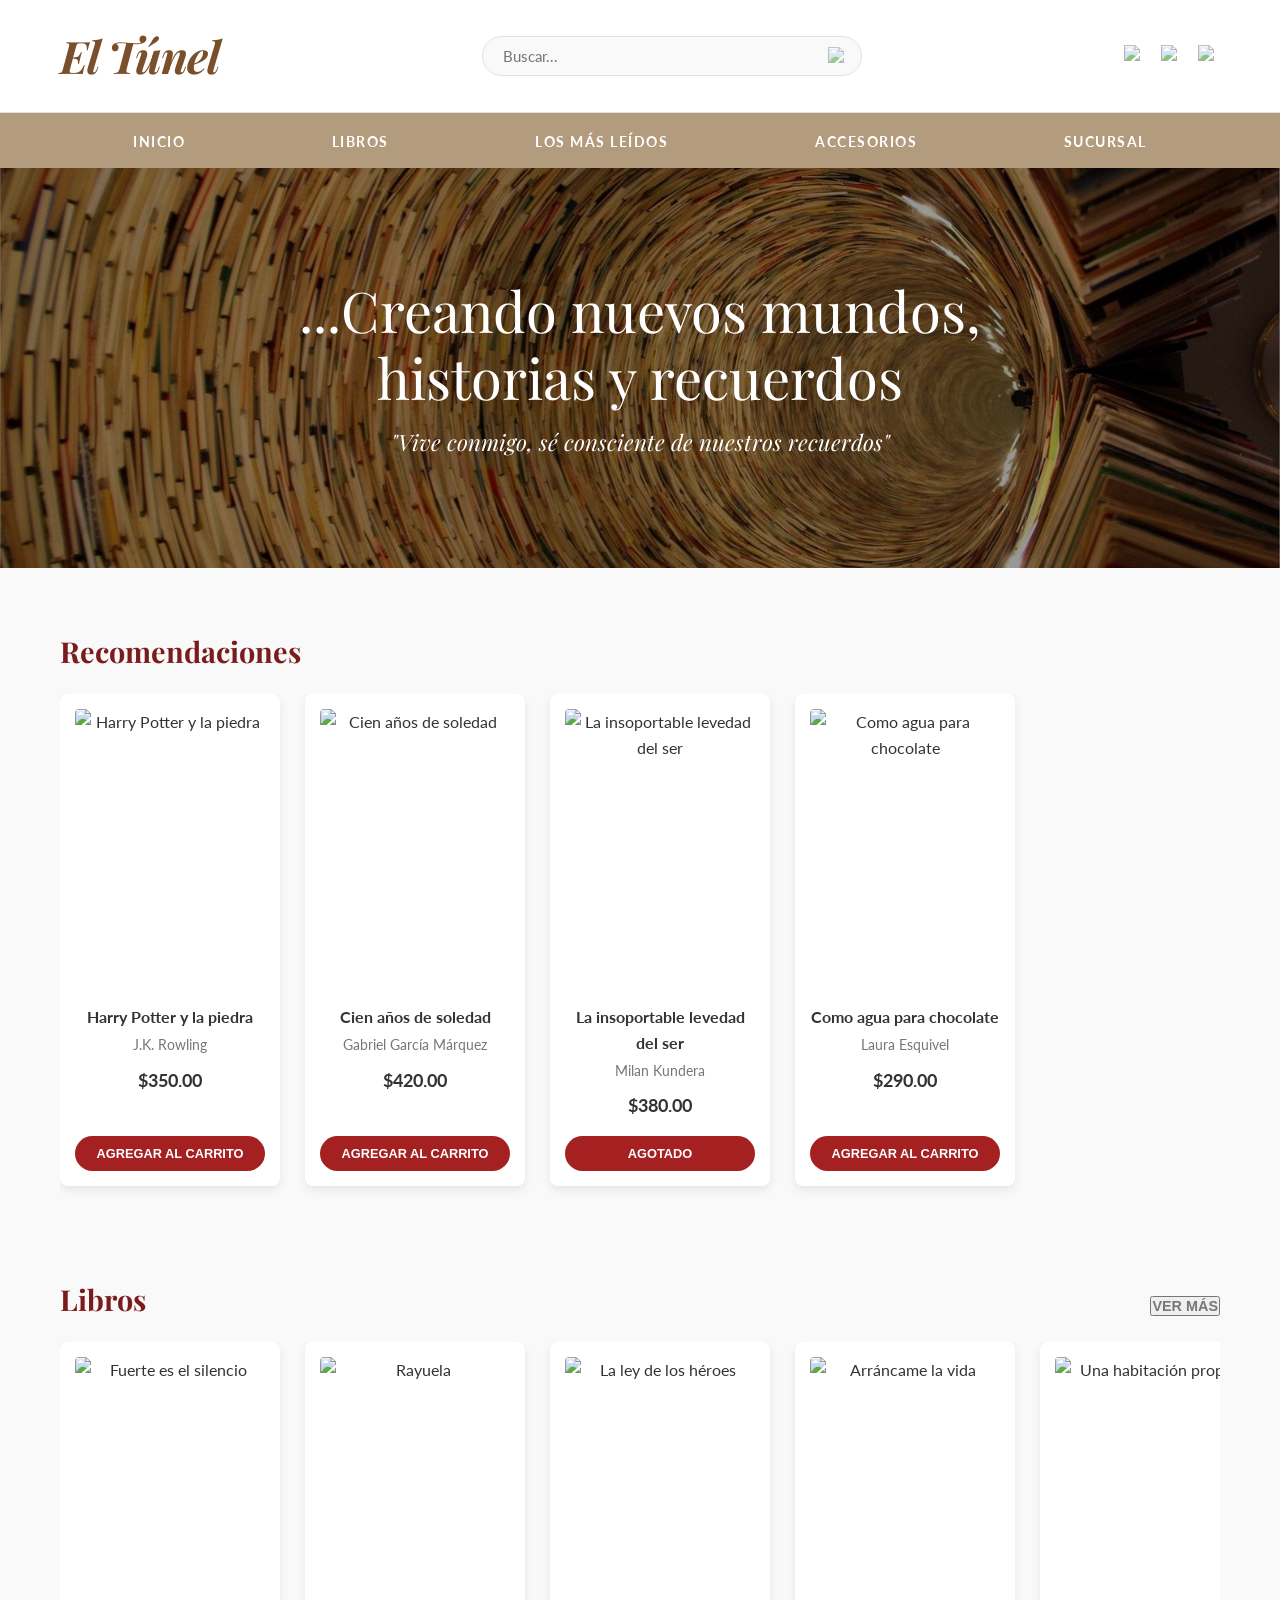
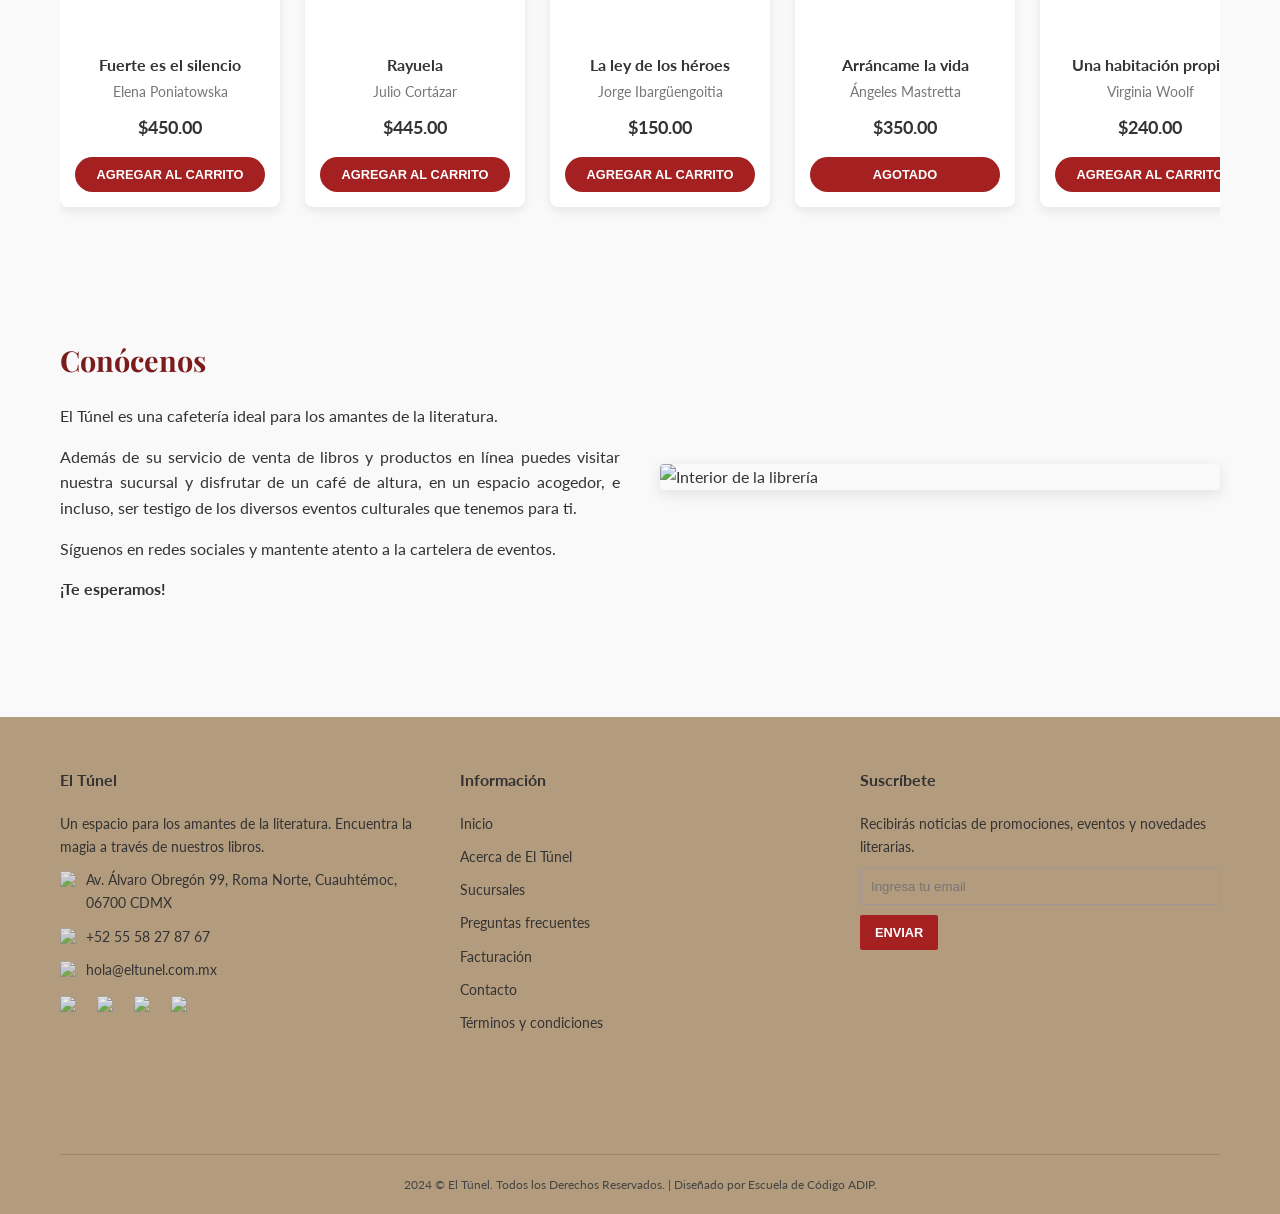
==== commit 636bacbb: "Update index.html" ====
--- a/HANIA/index.html
+++ b/HANIA/index.html
@@ -4,6 +4,7 @@
     <meta charset="UTF-8">
     <meta name="viewport" content="width=device-width, initial-scale=1.0">
     <title>El Túnel - Librería</title>
+    <!-- Enlace a tu hoja de estilos -->
     <link rel="stylesheet" href="style.css">
 </head>
 <body>
@@ -52,124 +53,142 @@
         </section>
 
         <div class="contenedor">
-            <!-- Sección 1: Recomendaciones (ACTUALIZADA a Carrusel) -->
+            <!-- Sección 1: Recomendaciones -->
             <section>
                 <div class="encabezado-seccion">
                     <h2 class="titulo-seccion">Recomendaciones</h2>
-                    <!-- Se puede omitir el "Ver más" aquí si no lo deseas, pero lo dejo por consistencia -->
-                    <a href="#" class="enlace-ver-mas">Ver más</a>
                 </div>
                 
-                <!-- Cambiado de .grid-libros a .carrusel-libros -->
                 <div class="carrusel-libros">
-                    <div class="tarjeta-libro">
-                        <a href="#">
-                        <img src="harry-potter.jpg" alt="Harry Potter y la piedra">
-                    </a>
+                    <!-- Libro 1 -->
+                    <div class="tarjeta-libro" data-id="lib-001" data-stock="5">
+                        <div class="contenedor-imagen">
+                            <a href="#"><img src="harry-potter.jpg" alt="Harry Potter y la piedra"></a>
+                        </div>
                         <h3>Harry Potter y la piedra</h3>
                         <p class="autor-libro">J.K. Rowling</p>
-                        <button>Agregar al carrito</button>
-                    </div>
-                    <div class="tarjeta-libro">
-                         <a href="#">
-                        <img src="cien-anos.jpg" alt="Cien años de soledad">
-                    </a>
+                        <p class="precio"><strong>$350.00</strong></p>
+                        <button class="boton-agregar">Agregar al carrito</button>
+                    </div>
+
+                    <!-- Libro 2 -->
+                    <div class="tarjeta-libro" data-id="lib-002" data-stock="3">
+                        <div class="contenedor-imagen">
+                            <a href="#"><img src="cien-anos.jpg" alt="Cien años de soledad"></a>
+                        </div>
                         <h3>Cien años de soledad</h3>
                         <p class="autor-libro">Gabriel García Márquez</p>
-                        <button>Agregar al carrito</button>
-                    </div>
-                    <div class="tarjeta-libro">
-                        <a href="#">
-                        <img src="insoportable.jpg" alt="La insoportable levedad del ser">
-                    </a>
+                        <p class="precio"><strong>$420.00</strong></p>
+                        <button class="boton-agregar">Agregar al carrito</button>
+                    </div>
+
+                    <!-- Libro 3 (Sin stock para probar) -->
+                    <div class="tarjeta-libro" data-id="lib-003" data-stock="0">
+                        <div class="contenedor-imagen">
+                            <a href="#"><img src="insoportable.jpg" alt="La insoportable levedad del ser"></a>
+                        </div>
                         <h3>La insoportable levedad del ser</h3>
                         <p class="autor-libro">Milan Kundera</p>
-                        <button>Agregar al carrito</button>
-                    </div>
-                    <div class="tarjeta-libro">
-                         <a href="#">
-                        <img src="como-agua.jpg" alt="Como agua para chocolate">
-                    </a>
+                        <p class="precio"><strong>$380.00</strong></p>
+                        <button class="boton-agregar">Agregar al carrito</button>
+                    </div>
+
+                    <!-- Libro 4 -->
+                    <div class="tarjeta-libro" data-id="lib-004" data-stock="8">
+                        <div class="contenedor-imagen">
+                            <a href="#"><img src="como-agua.jpg" alt="Como agua para chocolate"></a>
+                        </div>
                         <h3>Como agua para chocolate</h3>
                         <p class="autor-libro">Laura Esquivel</p>
-                        <button>Agregar al carrito</button>
-                    </div>
-                    <!-- Libro extra para forzar el scroll en Recomendaciones -->
-                    <div class="tarjeta-libro">
-                         <a href="#">
-                        <img src="fuerte-es-el-silencio.jpg" alt="Fuerte es el silencio">
-                    </a>
-                        <h3>Una habitación propia</h3>
-                        <p class="autor-libro">Virginia Woolf</p>
-                        <button>Agregar al carrito</button>
-                    </div>
-                  <div class="tarjeta-libro">
-                        <a href="#"><img src="https://imgs.search.brave.com/NDetHJzSItOtHdE8BfkONMwaOziLMVDU_N-SBqp0zeE/rs:fit:860:0:0:0/g:ce/aHR0cHM6Ly9xdWVs/aWJyb2xlby5jb20v/aW1hZ2VzL2xpYnJv/cy9saWJyby0xNTkx/MDIxNjIwLmpwZw" alt="El señor de las moscas"></a>
-                        <h3>El señor de las moscas</h3>
-                        <p class="autor-libro">William Golding</p>
-                        <button>Agregar al carrito</button>
+                        <p class="precio"><strong>$290.00</strong></p>
+                        <button class="boton-agregar">Agregar al carrito</button>
                     </div>
                 </div>
             </section>
 
-            <!-- Sección 2: Libros (Carrusel Horizontal) -->
+            <!-- Sección 2: Libros -->
             <section>
                 <div class="encabezado-seccion">
                     <h2 class="titulo-seccion">Libros</h2>
-                    <a href="#" class="enlace-ver-mas">Ver más</a>
+                    <!-- Botón "Ver más" con ID para JS -->
+                    <button id="btn-ver-mas" class="enlace-ver-mas">Ver más</button>
                 </div>
                 
-                <div class="carrusel-libros">
-                    <div class="tarjeta-libro">
-                        <a href="#"><img src="https://imgs.search.brave.com/mzfX8ZyNyujPeuWIhb5xKdH8Dq2zCQgZoQ2WRA4iMPk/rs:fit:860:0:0:0/g:ce/aHR0cHM6Ly9zY2hh/dmVsem9uZ3JhaGFt/LmNvbS93cC1jb250/ZW50L3VwbG9hZHMv/MjAyNS8wOS9wb25p/YXRvd3NrYV9mdWVy/dGVfZXNfZWxfc2ls/ZW5jaW9fcGxhbmV0/YV93ZWJfMS5qcGc" alt="Fuerte es el silencio"></a>
+                <div class="carrusel-libros" id="carrusel-principal">
+                    <!-- Libro 5 -->
+                    <div class="tarjeta-libro" data-id="lib-006" data-stock="4">
+                        <div class="contenedor-imagen">
+                            <a href="#"><img src="fuerte-es-el-silencio.jpg" alt="Fuerte es el silencio"></a>
+                        </div>
                         <h3>Fuerte es el silencio</h3>
                         <p class="autor-libro">Elena Poniatowska</p>
-                        <p class="precio">$450.00</p>
-                        <button>Comprar</button>
-                    </div>
-                    <div class="tarjeta-libro">
-                         <a href="#">
-                        <img src="rayuela.jpg" alt="Rayuela">
-                    </a>
+                        <p class="precio"><strong>$450.00</strong></p>
+                        <button class="boton-agregar">Agregar al carrito</button>
+                    </div>
+
+                    <!-- Libro 6 -->
+                    <div class="tarjeta-libro" data-id="lib-007" data-stock="6">
+                        <div class="contenedor-imagen">
+                            <a href="#"><img src="rayuela.jpg" alt="Rayuela"></a>
+                        </div>
                         <h3>Rayuela</h3>
                         <p class="autor-libro">Julio Cortázar</p>
-                        <p class="precio">$445.00</p>
-                        <button>Comprar</button>
-                    </div>
-                    <div class="tarjeta-libro">
-                        <a href="#">
-                        <img src="ley-de-heroes.jpg" alt="La ley de los héroes">
-                    </a>
+                        <p class="precio"><strong>$445.00</strong></p>
+                        <button class="boton-agregar">Agregar al carrito</button>
+                    </div>
+
+                    <!-- Libro 7 -->
+                    <div class="tarjeta-libro" data-id="lib-008" data-stock="1">
+                        <div class="contenedor-imagen">
+                            <a href="#"><img src="ley-de-heroes.jpg" alt="La ley de los héroes"></a>
+                        </div>
                         <h3>La ley de los héroes</h3>
                         <p class="autor-libro">Jorge Ibargüengoitia</p>
-                        <p class="precio">$150.00</p>
-                        <button>Comprar</button>
-                    </div>
-                    <div class="tarjeta-libro">
-                         <a href="#">
-                        <img src="arrancame-la-vida.jpg" alt="Arráncame la vida">
-                    </a>
+                        <p class="precio"><strong>$150.00</strong></p>
+                        <button class="boton-agregar">Agregar al carrito</button>
+                    </div>
+
+                    <!-- Libro 8 (Sin stock para probar) -->
+                    <div class="tarjeta-libro" data-id="lib-009" data-stock="0">
+                        <div class="contenedor-imagen">
+                            <a href="#"><img src="arrancame-la-vida.jpg" alt="Arráncame la vida"></a>
+                        </div>
                         <h3>Arráncame la vida</h3>
                         <p class="autor-libro">Ángeles Mastretta</p>
-                        <p class="precio">$350.00</p>
-                        <button>Comprar</button>
-                    </div>
-                    <div class="tarjeta-libro">
-                        <a href="#">
-                        <img src="una-habitacion.jpg" alt="Una habitación propia">
-                    </a>
+                        <p class="precio"><strong>$350.00</strong></p>
+                        <button class="boton-agregar">Agregar al carrito</button>
+                    </div>
+
+                    <!-- Libro 9 -->
+                    <div class="tarjeta-libro" data-id="lib-010" data-stock="7">
+                        <div class="contenedor-imagen">
+                            <a href="#"><img src="una-habitacion.jpg" alt="Una habitación propia"></a>
+                        </div>
                         <h3>Una habitación propia</h3>
                         <p class="autor-libro">Virginia Woolf</p>
-                        <p class="precio">$240.00</p>
-                        <button>Comprar</button>
-                    </div>
-                    <!-- Libro extra para forzar el scroll en Libros -->
-                    <div class="tarjeta-libro">
-                        <a href="#"><img src="https://imgs.search.brave.com/cqf3YW87iP2CQuDy16PWhBSkRBz95P-34wnaUyNUNUc/rs:fit:860:0:0:0/g:ce/aHR0cHM6Ly9zczM2/NS5saXZlcnBvb2wu/Y29tLm14L3hsLzEx/OTA0MjI2MDMuanBn" alt="Las Batallas en el Desierto"></a>
+                        <p class="precio"><strong>$240.00</strong></p>
+                        <button class="boton-agregar">Agregar al carrito</button>
+                    </div>
+
+                    <!-- Libros Ocultos (aparecen al dar clic en Ver más) -->
+                    <div class="tarjeta-libro libro-oculto" data-id="lib-011" data-stock="3" style="display: none;">
+                        <div class="contenedor-imagen">
+                            <a href="#"><img src="https://imgs.search.brave.com/cqf3YW87iP2CQuDy16PWhBSkRBz95P-34wnaUyNUNUc/rs:fit:860:0:0:0/g:ce/aHR0cHM6Ly9zczM2/NS5saXZlcnBvb2wu/Y29tLm14L3hsLzEx/OTA0MjI2MDMuanBn" alt="Las Batallas en el Desierto"></a>
+                        </div>
                         <h3>Las Batallas en el Desierto</h3>
-                        <p class="autor-libro">Autor de Prueba</p>
-                        <p class="precio">$300.00</p>
-                        <button>Comprar</button>
+                        <p class="autor-libro">José Emilio Pacheco</p>
+                        <p class="precio"><strong>$300.00</strong></p>
+                        <button class="boton-agregar">Agregar al carrito</button>
+                    </div>
+                    
+                    <div class="tarjeta-libro libro-oculto" data-id="lib-012" data-stock="5" style="display: none;">
+                        <div class="contenedor-imagen">
+                            <a href="#"><img src="harry-potter.jpg" alt="Libro Extra 2"></a>
+                        </div>
+                        <h3>Libro Extra 2</h3>
+                        <p class="autor-libro">Autor Extra</p>
+                        <p class="precio"><strong>$200.00</strong></p>
+                        <button class="boton-agregar">Agregar al carrito</button>
                     </div>
                 </div>
             </section>
@@ -235,5 +254,56 @@
         </div>
     </footer>
 
+    <!-- ================= SCRIPT JS INTEGRADO ================= -->
+    <script>
+        // Esperamos a que el documento HTML cargue completamente
+        document.addEventListener('DOMContentLoaded', function() {
+            
+            // --- 1. LÓGICA DE STOCK (Simulación) ---
+            // Buscamos todas las tarjetas de libros
+            const tarjetas = document.querySelectorAll('.tarjeta-libro');
+
+            tarjetas.forEach(tarjeta => {
+                const stock = parseInt(tarjeta.getAttribute('data-stock'));
+                const boton = tarjeta.querySelector('.boton-agregar');
+
+                if (stock === 0) {
+                    // Si no hay stock, cambiamos el botón
+                    boton.textContent = 'Agotado';
+                    boton.classList.add('agotado');
+                    boton.disabled = true;
+                } else {
+                    // Si hay stock, le agregamos la función de alerta al hacer clic
+                    boton.addEventListener('click', function(e) {
+                        e.preventDefault();
+                        const titulo = tarjeta.querySelector('h3').textContent;
+                        alert('✅ ¡Has agregado "' + titulo + '" al carrito!');
+                    });
+                }
+            });
+
+            // --- 2. LÓGICA DE "VER MÁS" ---
+            const btnVerMas = document.getElementById('btn-ver-mas');
+            const librosOcultos = document.querySelectorAll('.libro-oculto');
+            let mostrandoExtra = false;
+
+            if (btnVerMas) {
+                btnVerMas.addEventListener('click', function() {
+                    librosOcultos.forEach(libro => {
+                        if (!mostrandoExtra) {
+                            libro.style.display = 'flex'; // Mostrar libros
+                        } else {
+                            libro.style.display = 'none'; // Ocultar libros
+                        }
+                    });
+
+                    // Cambiamos el estado y el texto del botón
+                    mostrandoExtra = !mostrandoExtra;
+                    btnVerMas.textContent = mostrandoExtra ? 'Ver menos' : 'Ver más';
+                });
+            }
+
+        });
+    </script>
 </body>
 </html>
--- a/HANIA/style.css
+++ b/HANIA/style.css
@@ -9,8 +9,8 @@
     --color-cafe-navbar: #b39b7d;
     --color-cafe-footer: #b39b7d;
     --color-cafe-logo: #7a4f2b;
-    --color-rojo-titulos: #a52020;
-    --color-rojo-botones: #a52020;
+    --color-rojo-titulos: #7b1c1c; /* Rojo vino para títulos */
+    --color-rojo-botones: #a52020; /* Rojo vino para botones */
     --color-texto-principal: #333333;
     --color-texto-secundario: #777777;
     --color-gris-borde: #e0e0e0;
@@ -57,14 +57,13 @@
     letter-spacing: -1px;
 }
 
-/* --- ACTUALIZACIÓN: Contenedor de la barra de búsqueda --- */
 header .formulario-busqueda {
     display: flex;
     align-items: center;
     background-color: var(--color-fondo-claro);
     border: 1px solid var(--color-gris-borde);
     border-radius: 25px;
-    padding: 5px 10px 5px 20px; /* Espacio interno para que respire */
+    padding: 5px 10px 5px 20px;
     width: 380px;
 }
 
@@ -78,7 +77,6 @@
     color: var(--color-texto-principal);
 }
 
-/* --- NUEVO: Botón de la lupa --- */
 header .boton-buscar {
     background: transparent;
     border: none;
@@ -91,16 +89,9 @@
     transition: opacity 0.3s ease;
 }
 
-header .boton-buscar:hover {
-    opacity: 1;
-}
-
-header .boton-buscar img {
-    width: 18px;
-    height: 18px;
-}
-
-/* Iconos de usuario */
+header .boton-buscar:hover { opacity: 1; }
+header .boton-buscar img { width: 18px; height: 18px; }
+
 header .iconos-usuario {
     display: flex;
     gap: 15px;
@@ -149,7 +140,7 @@
     position: relative;
     width: 100%;
     height: 400px;
-    background-image: url('banner.jpg'); /* Asegúrate de tener esta imagen o cambia la URL */
+    background-image: url('banner.jpg'); 
     background-color: #4a3b2c;
     background-size: cover;
     background-position: center;
@@ -191,24 +182,71 @@
 }
 
 /* ==========================================================================
-   5. SECCIONES DE LIBROS
+   5. SECCIONES DE LIBROS (Recomendaciones y Libros)
    ========================================================================== */
 section { margin-bottom: 70px; }
+
+/* Encabezado de la sección para alinear título y botón "Ver más" */
+.encabezado-seccion {
+    display: flex;
+    justify-content: space-between;
+    align-items: baseline;
+    margin-bottom: 20px;
+}
 
 .titulo-seccion {
     font-family: var(--fuente-titulos);
+    color: var(--color-rojo-titulos); /* Rojo vino */
+    font-size: 1.8rem;
+    font-weight: 700;
+    text-align: left; /* Alineado a la izquierda */
+}
+
+/* Botón "Ver más" a la derecha */
+.enlace-ver-mas {
+    font-size: 0.9rem;
+    color: var(--color-texto-secundario);
+    font-weight: 700;
+    text-transform: uppercase;
+    transition: color 0.3s;
+}
+
+.enlace-ver-mas:hover {
     color: var(--color-rojo-titulos);
-    font-size: 1.8rem;
-    margin-bottom: 30px;
-    font-weight: 700;
-}
-
-.grid-libros {
-    display: grid;
-    grid-template-columns: repeat(auto-fill, minmax(200px, 1fr));
-    gap: 30px;
-}
-
+}
+
+/* ==========================================================================
+   ACTUALIZACIÓN: Contenedor unificado para el Carrusel Horizontal
+   ========================================================================== */
+.carrusel-libros {
+    display: flex; /* Requerido por el checklist */
+    gap: 25px;
+    overflow-x: auto; /* Scroll horizontal */
+    overflow-y: hidden;
+    padding-bottom: 20px; /* Espacio para la barra de scroll */
+    scroll-behavior: smooth;
+}
+
+/* Personalización de la barra de scroll (Webkit) */
+.carrusel-libros::-webkit-scrollbar {
+    height: 8px; /* Barra delgada */
+}
+
+.carrusel-libros::-webkit-scrollbar-track {
+    background: #f1f1f1; /* Fondo gris claro */
+    border-radius: 4px;
+}
+
+.carrusel-libros::-webkit-scrollbar-thumb {
+    background: var(--color-rojo-botones); /* Color rojo de la tienda */
+    border-radius: 4px;
+}
+
+.carrusel-libros::-webkit-scrollbar-thumb:hover {
+    background: #8b1a1a; /* Rojo más oscuro al pasar el ratón */
+}
+
+/* Tarjetas de libros */
 .tarjeta-libro {
     background: var(--color-blanco);
     padding: 15px;
@@ -216,21 +254,36 @@
     display: flex;
     flex-direction: column;
     justify-content: space-between;
-    transition: transform 0.3s ease;
-}
-
-.tarjeta-libro:hover { transform: translateY(-5px); }
-
+    /* Sombra suave y bordes redondeados */
+    box-shadow: 0 4px 10px rgba(0,0,0,0.08);
+    border-radius: 8px;
+    transition: transform 0.3s ease, box-shadow 0.3s ease;
+    
+    /* Ancho fijo para las tarjetas en el carrusel */
+    min-width: 220px; 
+    max-width: 220px;
+    flex: 0 0 auto; /* Evita que se encojan */
+}
+
+.tarjeta-libro:hover {
+    transform: translateY(-5px);
+    box-shadow: 0 8px 20px rgba(0,0,0,0.15);
+}
+
+/* Imágenes con altura fija y object-fit: cover */
 .tarjeta-libro img {
-    height: 260px;
-    object-fit: contain;
-    margin: 0 auto 15px auto;
+    height: 280px;
+    width: 100%;
+    object-fit: cover; /* Asegura que la imagen llene el espacio */
+    margin-bottom: 15px;
+    border-radius: 4px;
 }
 
 .tarjeta-libro h3 {
     font-size: 1rem;
     font-weight: 700;
     margin-bottom: 5px;
+    color: var(--color-texto-principal);
 }
 
 .tarjeta-libro .autor-libro {
@@ -243,23 +296,28 @@
     font-weight: 700;
     font-size: 1.1rem;
     margin-bottom: 15px;
-}
-
+    color: var(--color-texto-principal);
+}
+
+/* Botón "Agregar al carrito" */
 .tarjeta-libro button {
-    background-color: var(--color-rojo-botones);
-    color: var(--color-blanco);
+    background-color: var(--color-rojo-botones); /* Fondo rojo vino */
+    color: var(--color-blanco); /* Texto blanco */
     border: none;
-    padding: 8px 15px;
-    font-size: 0.75rem;
+    padding: 10px 15px;
+    font-size: 0.8rem;
     font-weight: 700;
     text-transform: uppercase;
     cursor: pointer;
-    width: 100%;
-    border-radius: 2px;
+    width: 100%; /* Ancho del 100% de la tarjeta */
+    border-radius: 25px; /* Bordes redondeados */
     transition: background-color 0.3s;
-}
-
-.tarjeta-libro button:hover { background-color: #8b1a1a; }
+    margin-top: auto;
+}
+
+.tarjeta-libro button:hover {
+    background-color: #8b1a1a;
+}
 
 /* ==========================================================================
    6. SECCIÓN CONÓCENOS
@@ -399,7 +457,6 @@
 
 @media (max-width: 768px) {
     header .contenedor { flex-direction: column; gap: 15px; }
-    /* Actualización para móvil: la barra de búsqueda ocupa el 100% */
     header .formulario-busqueda { width: 100%; } 
     nav ul.menu-principal { flex-wrap: wrap; gap: 15px; }
     .seccion-banner h1 { font-size: 2rem; }
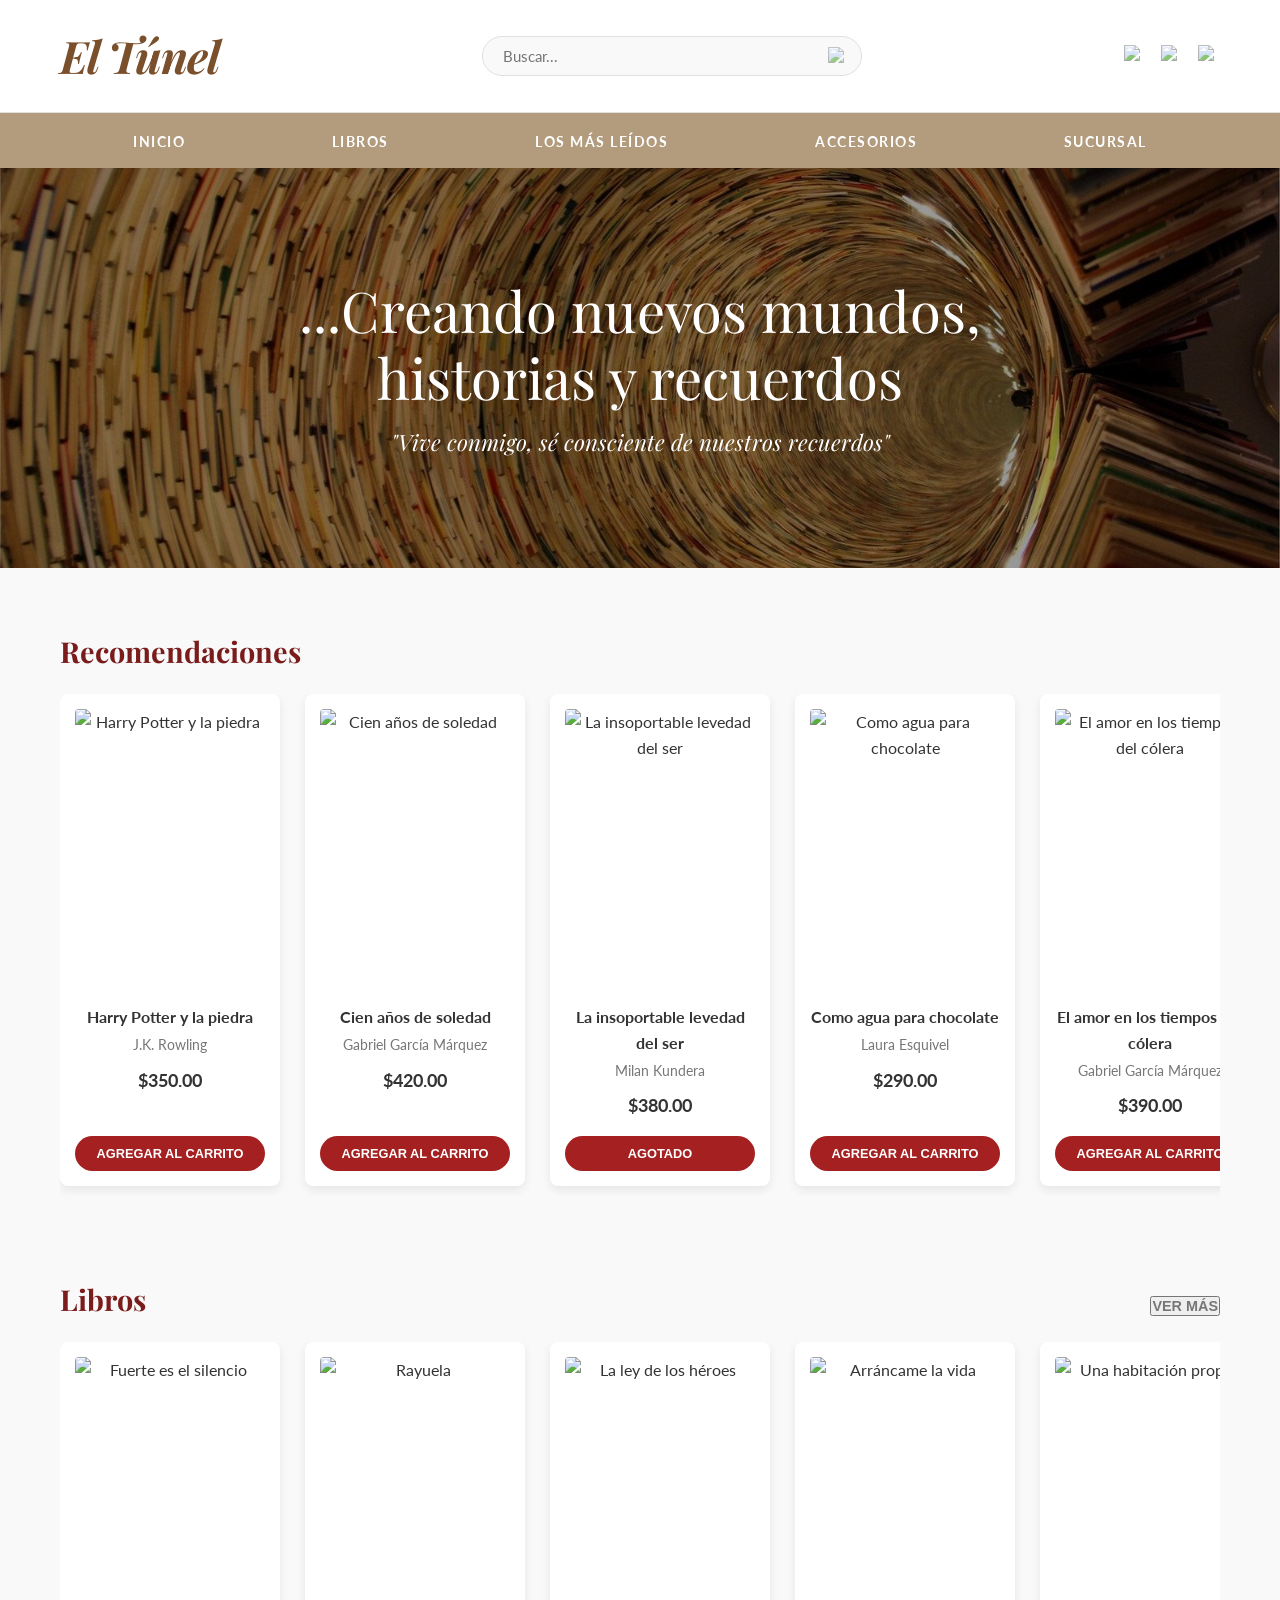
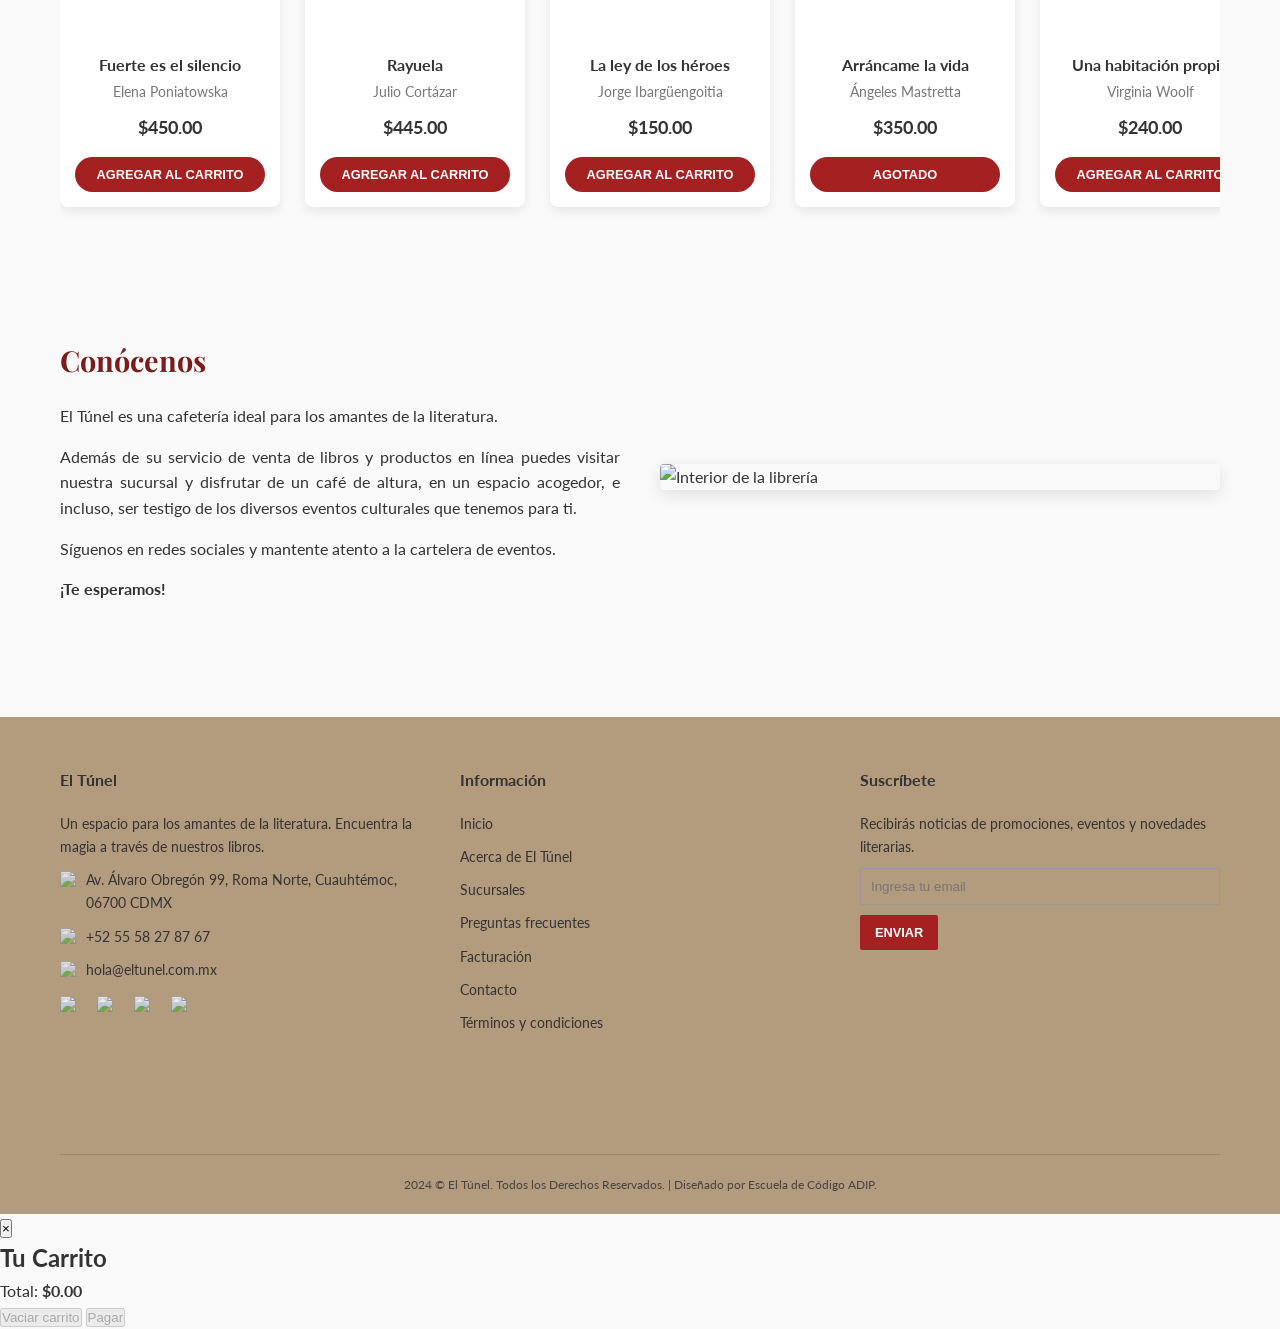
==== commit 0ccf20cd: "Update index.html" ====
--- a/HANIA/index.html
+++ b/HANIA/index.html
@@ -4,7 +4,6 @@
     <meta charset="UTF-8">
     <meta name="viewport" content="width=device-width, initial-scale=1.0">
     <title>El Túnel - Librería</title>
-    <!-- Enlace a tu hoja de estilos -->
     <link rel="stylesheet" href="style.css">
 </head>
 <body>
@@ -23,7 +22,7 @@
 
             <div class="iconos-usuario">
                 <a href="#"><img src="https://img.icons8.com/ios-glyphs/30/000000/like--v1.png" alt="Favoritos"></a>
-                <a href="#"><img src="https://img.icons8.com/ios-glyphs/30/000000/shopping-cart--v1.png" alt="Carrito"></a>
+                <a href="#" id="btn-carrito"><img src="https://img.icons8.com/ios-glyphs/30/000000/shopping-cart--v1.png" alt="Carrito"></a>
                 <a href="#"><img src="https://img.icons8.com/ios-glyphs/30/000000/user--v1.png" alt="Perfil"></a>
             </div>
         </div>
@@ -60,7 +59,7 @@
                 </div>
                 
                 <div class="carrusel-libros">
-                    <!-- Libro 1 -->
+                    <!-- 4 Libros originales -->
                     <div class="tarjeta-libro" data-id="lib-001" data-stock="5">
                         <div class="contenedor-imagen">
                             <a href="#"><img src="harry-potter.jpg" alt="Harry Potter y la piedra"></a>
@@ -71,7 +70,6 @@
                         <button class="boton-agregar">Agregar al carrito</button>
                     </div>
 
-                    <!-- Libro 2 -->
                     <div class="tarjeta-libro" data-id="lib-002" data-stock="3">
                         <div class="contenedor-imagen">
                             <a href="#"><img src="cien-anos.jpg" alt="Cien años de soledad"></a>
@@ -82,7 +80,6 @@
                         <button class="boton-agregar">Agregar al carrito</button>
                     </div>
 
-                    <!-- Libro 3 (Sin stock para probar) -->
                     <div class="tarjeta-libro" data-id="lib-003" data-stock="0">
                         <div class="contenedor-imagen">
                             <a href="#"><img src="insoportable.jpg" alt="La insoportable levedad del ser"></a>
@@ -93,7 +90,6 @@
                         <button class="boton-agregar">Agregar al carrito</button>
                     </div>
 
-                    <!-- Libro 4 -->
                     <div class="tarjeta-libro" data-id="lib-004" data-stock="8">
                         <div class="contenedor-imagen">
                             <a href="#"><img src="como-agua.jpg" alt="Como agua para chocolate"></a>
@@ -101,6 +97,95 @@
                         <h3>Como agua para chocolate</h3>
                         <p class="autor-libro">Laura Esquivel</p>
                         <p class="precio"><strong>$290.00</strong></p>
+                        <button class="boton-agregar">Agregar al carrito</button>
+                    </div>
+
+                    <!-- 8 Libros NUEVOS con portadas específicas -->
+                    <div class="tarjeta-libro" data-id="lib-101" data-stock="4">
+                        <div class="contenedor-imagen">
+                            <!-- Portada de El amor en los tiempos del cólera (Debolsillo) -->
+                            <a href="#"><img src="https://upload.wikimedia.org/wikipedia/en/thumb/0/0a/Love_in_the_Time_of_Cholera.jpg/220px-Love_in_the_Time_of_Cholera.jpg" alt="El amor en los tiempos del cólera"></a>
+                        </div>
+                        <h3>El amor en los tiempos del cólera</h3>
+                        <p class="autor-libro">Gabriel García Márquez</p>
+                        <p class="precio"><strong>$390.00</strong></p>
+                        <button class="boton-agregar">Agregar al carrito</button>
+                    </div>
+
+                    <div class="tarjeta-libro" data-id="lib-102" data-stock="2">
+                        <div class="contenedor-imagen">
+                            <!-- Portada de 1984 (Edición Signet / Ojo del Gran Hermano) -->
+                            <a href="#"><img src="https://upload.wikimedia.org/wikipedia/commons/thumb/c/c3/1984first.jpg/220px-1984first.jpg" alt="1984"></a>
+                        </div>
+                        <h3>1984</h3>
+                        <p class="autor-libro">George Orwell</p>
+                        <p class="precio"><strong>$310.00</strong></p>
+                        <button class="boton-agregar">Agregar al carrito</button>
+                    </div>
+
+                    <div class="tarjeta-libro" data-id="lib-103" data-stock="6">
+                        <div class="contenedor-imagen">
+                            <!-- Portada de El principito (Acuarela original) -->
+                            <a href="#"><img src="https://upload.wikimedia.org/wikipedia/en/thumb/4/4d/El_principito.jpg/220px-El_principito.jpg" alt="El principito"></a>
+                        </div>
+                        <h3>El principito</h3>
+                        <p class="autor-libro">Antoine de Saint-Exupéry</p>
+                        <p class="precio"><strong>$220.00</strong></p>
+                        <button class="boton-agregar">Agregar al carrito</button>
+                    </div>
+
+                    <div class="tarjeta-libro" data-id="lib-104" data-stock="0">
+                        <div class="contenedor-imagen">
+                            <!-- Portada de Fahrenheit 451 (Primera edición Ballantine) -->
+                            <a href="#"><img src="https://upload.wikimedia.org/wikipedia/en/thumb/6/6e/Fahrenheit_451_1st_ed_cover.jpg/220px-Fahrenheit_451_1st_ed_cover.jpg" alt="Fahrenheit 451"></a>
+                        </div>
+                        <h3>Fahrenheit 451</h3>
+                        <p class="autor-libro">Ray Bradbury</p>
+                        <p class="precio"><strong>$280.00</strong></p>
+                        <button class="boton-agregar">Agregar al carrito</button>
+                    </div>
+
+                    <div class="tarjeta-libro" data-id="lib-105" data-stock="5">
+                        <div class="contenedor-imagen">
+                            <!-- Portada de El código Da Vinci (Edición Umbriel / Mona Lisa) -->
+                            <a href="#"><img src="https://upload.wikimedia.org/wikipedia/en/thumb/7/7f/Da_Vinci_Code.jpg/220px-Da_Vinci_Code.jpg" alt="El código Da Vinci"></a>
+                        </div>
+                        <h3>El código Da Vinci</h3>
+                        <p class="autor-libro">Dan Brown</p>
+                        <p class="precio"><strong>$360.00</strong></p>
+                        <button class="boton-agregar">Agregar al carrito</button>
+                    </div>
+
+                    <div class="tarjeta-libro" data-id="lib-106" data-stock="7">
+                        <div class="contenedor-imagen">
+                            <!-- Portada de Los juegos del hambre (Sinsajo original) -->
+                            <a href="#"><img src="https://upload.wikimedia.org/wikipedia/en/thumb/3/3d/The_Hunger_Games_cover.jpg/220px-The_Hunger_Games_cover.jpg" alt="Los juegos del hambre"></a>
+                        </div>
+                        <h3>Los juegos del hambre</h3>
+                        <p class="autor-libro">Suzanne Collins</p>
+                        <p class="precio"><strong>$340.00</strong></p>
+                        <button class="boton-agregar">Agregar al carrito</button>
+                    </div>
+
+                    <div class="tarjeta-libro" data-id="lib-107" data-stock="3">
+                        <div class="contenedor-imagen">
+                            <!-- Portada de El hobbit (Edición Minotauro) -->
+                            <a href="#"><img src="https://upload.wikimedia.org/wikipedia/en/thumb/3/3c/The_Hobbit_cover.jpg/220px-The_Hobbit_cover.jpg" alt="El hobbit"></a>
+                        </div>
+                        <h3>El hobbit</h3>
+                        <p class="autor-libro">J.R.R. Tolkien</p>
+                        <p class="precio"><strong>$410.00</strong></p>
+                        <button class="boton-agregar">Agregar al carrito</button>
+                    </div>
+
+                    <div class="tarjeta-libro" data-id="lib-108" data-stock="9">
+                        <div class="contenedor-imagen">
+                            <!-- Portada de Cumbres borrascosas (Edición clásica) -->
+                            <a href="#"><img src="https://upload.wikimedia.org/wikipedia/en/thumb/0/0b/Wuthering_Heights.jpg/220px-Wuthering_Heights.jpg" alt="Cumbres borrascosas"></a>
+                        </div>
+                        <h3>Cumbres borrascosas</h3>
+                        <p class="autor-libro">Emily Brontë</p>
+                        <p class="precio"><strong>$270.00</strong></p>
                         <button class="boton-agregar">Agregar al carrito</button>
                     </div>
                 </div>
@@ -110,12 +195,11 @@
             <section>
                 <div class="encabezado-seccion">
                     <h2 class="titulo-seccion">Libros</h2>
-                    <!-- Botón "Ver más" con ID para JS -->
                     <button id="btn-ver-mas" class="enlace-ver-mas">Ver más</button>
                 </div>
                 
                 <div class="carrusel-libros" id="carrusel-principal">
-                    <!-- Libro 5 -->
+                    <!-- 5 Libros originales (visibles) -->
                     <div class="tarjeta-libro" data-id="lib-006" data-stock="4">
                         <div class="contenedor-imagen">
                             <a href="#"><img src="fuerte-es-el-silencio.jpg" alt="Fuerte es el silencio"></a>
@@ -126,7 +210,6 @@
                         <button class="boton-agregar">Agregar al carrito</button>
                     </div>
 
-                    <!-- Libro 6 -->
                     <div class="tarjeta-libro" data-id="lib-007" data-stock="6">
                         <div class="contenedor-imagen">
                             <a href="#"><img src="rayuela.jpg" alt="Rayuela"></a>
@@ -137,7 +220,6 @@
                         <button class="boton-agregar">Agregar al carrito</button>
                     </div>
 
-                    <!-- Libro 7 -->
                     <div class="tarjeta-libro" data-id="lib-008" data-stock="1">
                         <div class="contenedor-imagen">
                             <a href="#"><img src="ley-de-heroes.jpg" alt="La ley de los héroes"></a>
@@ -148,7 +230,6 @@
                         <button class="boton-agregar">Agregar al carrito</button>
                     </div>
 
-                    <!-- Libro 8 (Sin stock para probar) -->
                     <div class="tarjeta-libro" data-id="lib-009" data-stock="0">
                         <div class="contenedor-imagen">
                             <a href="#"><img src="arrancame-la-vida.jpg" alt="Arráncame la vida"></a>
@@ -159,7 +240,6 @@
                         <button class="boton-agregar">Agregar al carrito</button>
                     </div>
 
-                    <!-- Libro 9 -->
                     <div class="tarjeta-libro" data-id="lib-010" data-stock="7">
                         <div class="contenedor-imagen">
                             <a href="#"><img src="una-habitacion.jpg" alt="Una habitación propia"></a>
@@ -170,7 +250,7 @@
                         <button class="boton-agregar">Agregar al carrito</button>
                     </div>
 
-                    <!-- Libros Ocultos (aparecen al dar clic en Ver más) -->
+                    <!-- 2 Libros originales (ocultos) -->
                     <div class="tarjeta-libro libro-oculto" data-id="lib-011" data-stock="3" style="display: none;">
                         <div class="contenedor-imagen">
                             <a href="#"><img src="https://imgs.search.brave.com/cqf3YW87iP2CQuDy16PWhBSkRBz95P-34wnaUyNUNUc/rs:fit:860:0:0:0/g:ce/aHR0cHM6Ly9zczM2/NS5saXZlcnBvb2wu/Y29tLm14L3hsLzEx/OTA0MjI2MDMuanBn" alt="Las Batallas en el Desierto"></a>
@@ -188,6 +268,95 @@
                         <h3>Libro Extra 2</h3>
                         <p class="autor-libro">Autor Extra</p>
                         <p class="precio"><strong>$200.00</strong></p>
+                        <button class="boton-agregar">Agregar al carrito</button>
+                    </div>
+
+                    <!-- 8 Libros NUEVOS (ocultos, con portadas específicas) -->
+                    <div class="tarjeta-libro libro-oculto" data-id="lib-201" data-stock="4" style="display: none;">
+                        <div class="contenedor-imagen">
+                            <!-- Portada de Drácula (Primera edición amarilla) -->
+                            <a href="#"><img src="https://upload.wikimedia.org/wikipedia/commons/thumb/0/0b/Dracula_1st_ed_cover.jpg/220px-Dracula_1st_ed_cover.jpg" alt="Drácula"></a>
+                        </div>
+                        <h3>Drácula</h3>
+                        <p class="autor-libro">Bram Stoker</p>
+                        <p class="precio"><strong>$320.00</strong></p>
+                        <button class="boton-agregar">Agregar al carrito</button>
+                    </div>
+
+                    <div class="tarjeta-libro libro-oculto" data-id="lib-202" data-stock="6" style="display: none;">
+                        <div class="contenedor-imagen">
+                            <!-- Portada de Frankenstein (Primera edición 1818) -->
+                            <a href="#"><img src="https://upload.wikimedia.org/wikipedia/commons/thumb/6/6b/Frankenstein_1818.jpg/220px-Frankenstein_1818.jpg" alt="Frankenstein"></a>
+                        </div>
+                        <h3>Frankenstein</h3>
+                        <p class="autor-libro">Mary Shelley</p>
+                        <p class="precio"><strong>$290.00</strong></p>
+                        <button class="boton-agregar">Agregar al carrito</button>
+                    </div>
+
+                    <div class="tarjeta-libro libro-oculto" data-id="lib-203" data-stock="2" style="display: none;">
+                        <div class="contenedor-imagen">
+                            <!-- Portada de Orgullo y prejuicio (Edición clásica) -->
+                            <a href="#"><img src="https://upload.wikimedia.org/wikipedia/commons/thumb/1/1f/PrideAndPrejudice_FirstEdition.jpg/220px-PrideAndPrejudice_FirstEdition.jpg" alt="Orgullo y prejuicio"></a>
+                        </div>
+                        <h3>Orgullo y prejuicio</h3>
+                        <p class="autor-libro">Jane Austen</p>
+                        <p class="precio"><strong>$310.00</strong></p>
+                        <button class="boton-agregar">Agregar al carrito</button>
+                    </div>
+
+                    <div class="tarjeta-libro libro-oculto" data-id="lib-204" data-stock="5" style="display: none;">
+                        <div class="contenedor-imagen">
+                            <!-- Portada de Don Quijote (Edición príncipe 1605) -->
+                            <a href="#"><img src="https://upload.wikimedia.org/wikipedia/commons/thumb/5/5a/Don_Quijote_de_la_Mancha_1605.jpg/220px-Don_Quijote_de_la_Mancha_1605.jpg" alt="Don Quijote de la Mancha"></a>
+                        </div>
+                        <h3>Don Quijote de la Mancha</h3>
+                        <p class="autor-libro">Miguel de Cervantes</p>
+                        <p class="precio"><strong>$500.00</strong></p>
+                        <button class="boton-agregar">Agregar al carrito</button>
+                    </div>
+
+                    <div class="tarjeta-libro libro-oculto" data-id="lib-205" data-stock="7" style="display: none;">
+                        <div class="contenedor-imagen">
+                            <!-- Portada de La sombra del viento (Edición Planeta) -->
+                            <a href="#"><img src="https://upload.wikimedia.org/wikipedia/en/thumb/4/4d/La_sombra_del_viento.jpg/220px-La_sombra_del_viento.jpg" alt="La sombra del viento"></a>
+                        </div>
+                        <h3>La sombra del viento</h3>
+                        <p class="autor-libro">Carlos Ruiz Zafón</p>
+                        <p class="precio"><strong>$380.00</strong></p>
+                        <button class="boton-agregar">Agregar al carrito</button>
+                    </div>
+
+                    <div class="tarjeta-libro libro-oculto" data-id="lib-206" data-stock="3" style="display: none;">
+                        <div class="contenedor-imagen">
+                            <!-- Portada de El nombre de la rosa (Edición Bompiani) -->
+                            <a href="#"><img src="https://upload.wikimedia.org/wikipedia/en/thumb/9/9e/Il_nome_della_rosa.jpg/220px-Il_nome_della_rosa.jpg" alt="El nombre de la rosa"></a>
+                        </div>
+                        <h3>El nombre de la rosa</h3>
+                        <p class="autor-libro">Umberto Eco</p>
+                        <p class="precio"><strong>$420.00</strong></p>
+                        <button class="boton-agregar">Agregar al carrito</button>
+                    </div>
+
+                    <div class="tarjeta-libro libro-oculto" data-id="lib-207" data-stock="8" style="display: none;">
+                        <div class="contenedor-imagen">
+                            <!-- Portada de El retrato de Dorian Gray (Edición 1891) -->
+                            <a href="#"><img src="https://upload.wikimedia.org/wikipedia/commons/thumb/1/1c/The_Picture_of_Dorian_Gray.jpg/220px-The_Picture_of_Dorian_Gray.jpg" alt="El retrato de Dorian Gray"></a>
+                        </div>
+                        <h3>El retrato de Dorian Gray</h3>
+                        <p class="autor-libro">Oscar Wilde</p>
+                        <p class="precio"><strong>$330.00</strong></p>
+                        <button class="boton-agregar">Agregar al carrito</button>
+                    </div>
+
+                    <div class="tarjeta-libro libro-oculto" data-id="lib-208" data-stock="0" style="display: none;">
+                        <div class="contenedor-imagen">
+                            <!-- Portada de Moby Dick (Edición clásica) -->
+                            <a href="#"><img src="https://upload.wikimedia.org/wikipedia/commons/thumb/3/3c/Moby-Dick.jpg/220px-Moby-Dick.jpg" alt="Moby Dick"></a>
+                        </div>
+                        <h3>Moby Dick</h3>
+                        <p class="autor-libro">Herman Melville</p>
+                        <p class="precio"><strong>$390.00</strong></p>
                         <button class="boton-agregar">Agregar al carrito</button>
                     </div>
                 </div>
@@ -254,31 +423,38 @@
         </div>
     </footer>
 
-    <!-- ================= SCRIPT JS INTEGRADO ================= -->
+    <!-- ================= MODAL DEL CARRITO ================= -->
+    <div id="modal-carrito" class="modal-fondo">
+        <div class="modal-contenido">
+            <button id="btn-cerrar-modal" class="boton-cerrar">&times;</button>
+            <h2>Tu Carrito</h2>
+            
+            <div id="lista-carrito" class="lista-carrito"></div>
+
+            <div class="resumen-carrito">
+                <p>Total: <strong id="total-carrito">$0.00</strong></p>
+            </div>
+
+            <div class="acciones-carrito">
+                <button id="btn-vaciar" class="boton-vaciar" disabled>Vaciar carrito</button>
+                <button id="btn-pagar" class="boton-pagar" disabled>Pagar</button>
+            </div>
+        </div>
+    </div>
+
+    <!-- ================= SCRIPT INTEGRADO ================= -->
     <script>
-        // Esperamos a que el documento HTML cargue completamente
         document.addEventListener('DOMContentLoaded', function() {
             
-            // --- 1. LÓGICA DE STOCK (Simulación) ---
-            // Buscamos todas las tarjetas de libros
+            // --- 1. LÓGICA DE STOCK ---
             const tarjetas = document.querySelectorAll('.tarjeta-libro');
-
             tarjetas.forEach(tarjeta => {
                 const stock = parseInt(tarjeta.getAttribute('data-stock'));
                 const boton = tarjeta.querySelector('.boton-agregar');
-
-                if (stock === 0) {
-                    // Si no hay stock, cambiamos el botón
+                if (stock === 0 && boton) {
                     boton.textContent = 'Agotado';
                     boton.classList.add('agotado');
                     boton.disabled = true;
-                } else {
-                    // Si hay stock, le agregamos la función de alerta al hacer clic
-                    boton.addEventListener('click', function(e) {
-                        e.preventDefault();
-                        const titulo = tarjeta.querySelector('h3').textContent;
-                        alert('✅ ¡Has agregado "' + titulo + '" al carrito!');
-                    });
                 }
             });
 
@@ -290,20 +466,127 @@
             if (btnVerMas) {
                 btnVerMas.addEventListener('click', function() {
                     librosOcultos.forEach(libro => {
-                        if (!mostrandoExtra) {
-                            libro.style.display = 'flex'; // Mostrar libros
-                        } else {
-                            libro.style.display = 'none'; // Ocultar libros
-                        }
+                        libro.style.display = mostrandoExtra ? 'none' : 'flex';
                     });
-
-                    // Cambiamos el estado y el texto del botón
                     mostrandoExtra = !mostrandoExtra;
                     btnVerMas.textContent = mostrandoExtra ? 'Ver menos' : 'Ver más';
                 });
             }
 
+            // --- 3. LÓGICA DEL CARRITO ---
+            let carrito = []; 
+
+            const btnCarritoHeader = document.getElementById('btn-carrito');
+            const modalCarrito = document.getElementById('modal-carrito');
+            const btnCerrarModal = document.getElementById('btn-cerrar-modal');
+            const listaCarrito = document.getElementById('lista-carrito');
+            const totalCarrito = document.getElementById('total-carrito');
+            const btnVaciar = document.getElementById('btn-vaciar');
+            const btnPagar = document.getElementById('btn-pagar');
+
+            document.addEventListener('click', function(e) {
+                const boton = e.target.closest('.boton-agregar');
+                
+                if (boton) {
+                    e.preventDefault();
+                    
+                    if (boton.disabled || boton.classList.contains('agotado')) {
+                        return;
+                    }
+
+                    const tarjeta = boton.closest('.tarjeta-libro');
+                    const id = tarjeta.getAttribute('data-id');
+                    const titulo = tarjeta.querySelector('h3').textContent.trim();
+                    const precioTexto = tarjeta.querySelector('.precio strong').textContent;
+                    const precio = parseFloat(precioTexto.replace('$', '').trim());
+
+                    const libroExistente = carrito.find(libro => libro.id === id);
+
+                    if (libroExistente) {
+                        libroExistente.cantidad++;
+                    } else {
+                        carrito.push({
+                            id: id,
+                            titulo: titulo,
+                            precio: precio,
+                            cantidad: 1
+                        });
+                    }
+
+                    alert('✅ ¡Agregaste "' + titulo + '" al carrito!');
+                    renderizarCarrito();
+                }
+            });
+
+            if (btnCarritoHeader) {
+                btnCarritoHeader.addEventListener('click', function(e) {
+                    e.preventDefault();
+                    modalCarrito.classList.add('activo');
+                    renderizarCarrito();
+                });
+            }
+
+            if (btnCerrarModal) {
+                btnCerrarModal.addEventListener('click', function() {
+                    modalCarrito.classList.remove('activo');
+                });
+            }
+
+            window.addEventListener('click', function(e) {
+                if (e.target === modalCarrito) {
+                    modalCarrito.classList.remove('activo');
+                }
+            });
+
+            if (btnVaciar) {
+                btnVaciar.addEventListener('click', function() {
+                    carrito = []; 
+                    renderizarCarrito();
+                });
+            }
+
+            if (btnPagar) {
+                btnPagar.addEventListener('click', function() {
+                    if (carrito.length > 0) {
+                        alert('¡Gracias por tu compra! Total: ' + totalCarrito.textContent);
+                        carrito = [];
+                        renderizarCarrito();
+                        modalCarrito.classList.remove('activo');
+                    }
+                });
+            }
+
+            function renderizarCarrito() {
+                listaCarrito.innerHTML = '';
+
+                if (carrito.length === 0) {
+                    listaCarrito.innerHTML = '<p class="mensaje-vacio">Tu carrito está vacío. ¡Agrega algunos libros!</p>';
+                    totalCarrito.textContent = '$0.00';
+                    btnPagar.disabled = true;
+                    btnVaciar.disabled = true;
+                } else {
+                    let total = 0;
+                    carrito.forEach(libro => {
+                        const item = document.createElement('div');
+                        item.classList.add('item-carrito');
+                        item.innerHTML = `
+                            <div class="item-carrito-info">
+                                <strong>${libro.titulo}</strong>
+                                <span>${libro.cantidad} x $${libro.precio.toFixed(2)}</span>
+                            </div>
+                            <span>$${(libro.cantidad * libro.precio).toFixed(2)}</span>
+                        `;
+                        listaCarrito.appendChild(item);
+                        total += libro.cantidad * libro.precio;
+                    });
+                    totalCarrito.textContent = `$${total.toFixed(2)}`;
+                    btnPagar.disabled = false;
+                    btnVaciar.disabled = false;
+                }
+            }
         });
     </script>
 </body>
 </html>
+
+      
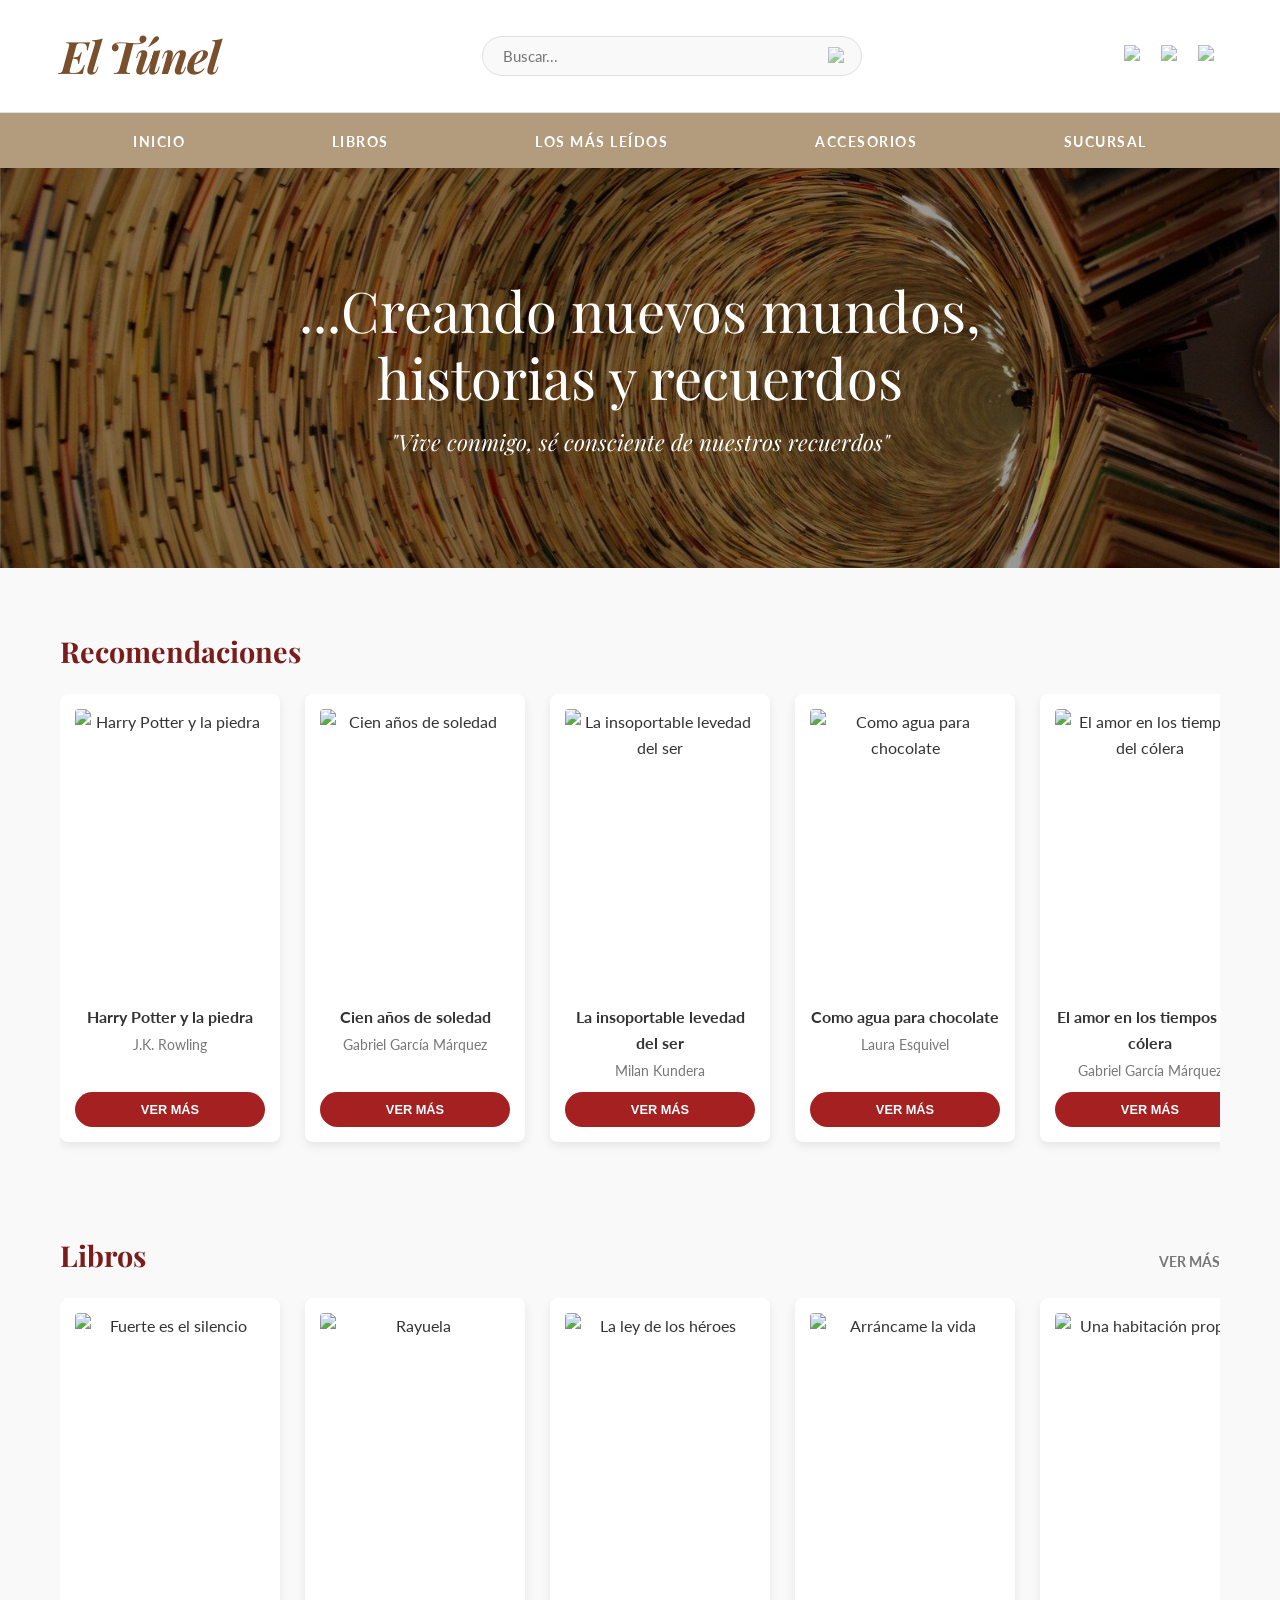
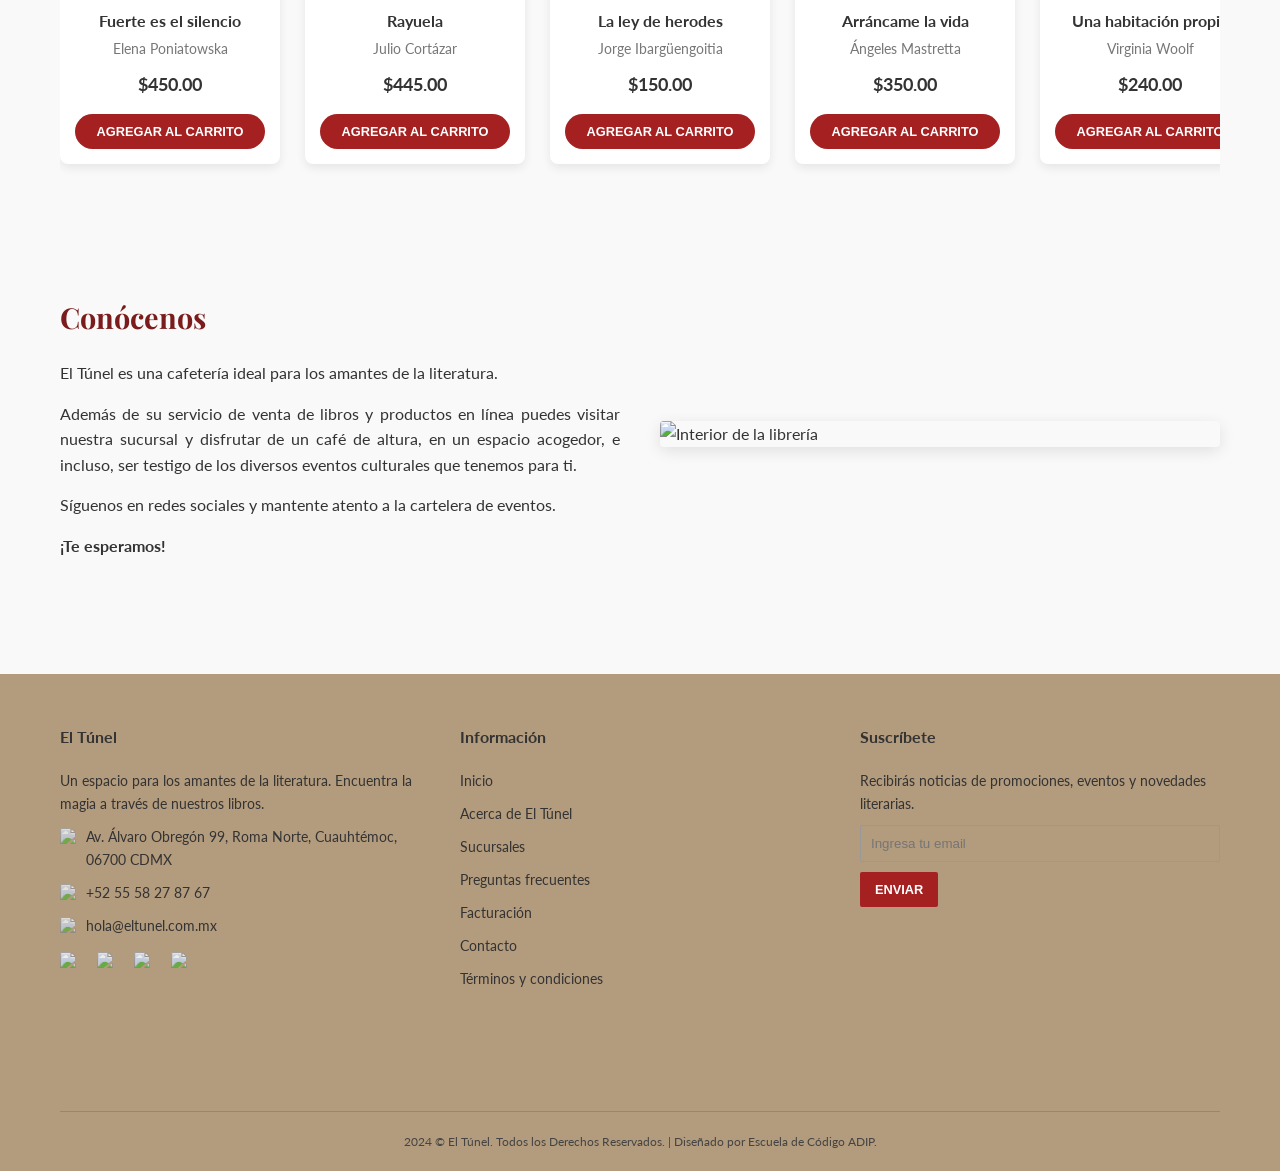
==== commit a29daa64: "Update book display and add notification feature" ====
--- a/HANIA/index.html
+++ b/HANIA/index.html
@@ -22,7 +22,27 @@
 
             <div class="iconos-usuario">
                 <a href="#"><img src="https://img.icons8.com/ios-glyphs/30/000000/like--v1.png" alt="Favoritos"></a>
-                <a href="#" id="btn-carrito"><img src="https://img.icons8.com/ios-glyphs/30/000000/shopping-cart--v1.png" alt="Carrito"></a>
+                
+                <!-- Carrito con contador -->
+                <a href="#" id="btn-carrito" style="position: relative; display: inline-block;">
+                    <img src="https://img.icons8.com/ios-glyphs/30/000000/shopping-cart--v1.png" alt="Carrito">
+                    <span id="contador-carrito" style="
+                        position: absolute;
+                        top: -8px;
+                        right: -10px;
+                        background-color: var(--color-rojo-botones);
+                        color: white;
+                        font-size: 0.7rem;
+                        font-weight: bold;
+                        width: 18px;
+                        height: 18px;
+                        border-radius: 50%;
+                        display: none;
+                        align-items: center;
+                        justify-content: center;
+                    ">0</span>
+                </a>
+                
                 <a href="#"><img src="https://img.icons8.com/ios-glyphs/30/000000/user--v1.png" alt="Perfil"></a>
             </div>
         </div>
@@ -59,134 +79,116 @@
                 </div>
                 
                 <div class="carrusel-libros">
-                    <!-- 4 Libros originales -->
                     <div class="tarjeta-libro" data-id="lib-001" data-stock="5">
                         <div class="contenedor-imagen">
-                            <a href="#"><img src="harry-potter.jpg" alt="Harry Potter y la piedra"></a>
+                            <a href="#"><img src="https://libreriapensar.com/wp-content/uploads/2020/10/9789585234048-1.jpg" alt="Harry Potter y la piedra"></a>
                         </div>
                         <h3>Harry Potter y la piedra</h3>
                         <p class="autor-libro">J.K. Rowling</p>
-                        <p class="precio"><strong>$350.00</strong></p>
-                        <button class="boton-agregar">Agregar al carrito</button>
+                        <button class="boton-ver">Ver más</button>
                     </div>
 
                     <div class="tarjeta-libro" data-id="lib-002" data-stock="3">
                         <div class="contenedor-imagen">
-                            <a href="#"><img src="cien-anos.jpg" alt="Cien años de soledad"></a>
+                            <a href="#"><img src="https://th.bing.com/th/id/R.d5b8415fcb35fb1d5450f83146a7d716?rik=fHhmU%2fiVShGnCw&pid=ImgRaw&r=0" alt="Cien años de soledad"></a>
                         </div>
                         <h3>Cien años de soledad</h3>
                         <p class="autor-libro">Gabriel García Márquez</p>
-                        <p class="precio"><strong>$420.00</strong></p>
-                        <button class="boton-agregar">Agregar al carrito</button>
+                        <button class="boton-ver">Ver más</button>
                     </div>
 
                     <div class="tarjeta-libro" data-id="lib-003" data-stock="0">
                         <div class="contenedor-imagen">
-                            <a href="#"><img src="insoportable.jpg" alt="La insoportable levedad del ser"></a>
+                            <a href="#"><img src="https://images-na.ssl-images-amazon.com/images/S/compressed.photo.goodreads.com/books/1660177779i/61931275.jpg" alt="La insoportable levedad del ser"></a>
                         </div>
                         <h3>La insoportable levedad del ser</h3>
                         <p class="autor-libro">Milan Kundera</p>
-                        <p class="precio"><strong>$380.00</strong></p>
-                        <button class="boton-agregar">Agregar al carrito</button>
+                        
+                        <button class="boton-ver">Ver más</button>
                     </div>
 
                     <div class="tarjeta-libro" data-id="lib-004" data-stock="8">
                         <div class="contenedor-imagen">
-                            <a href="#"><img src="como-agua.jpg" alt="Como agua para chocolate"></a>
+                            <a href="#"><img src="https://www.isliada.org/static/images/2018/11/Como-agua-para-chocolate.jpg" alt="Como agua para chocolate"></a>
                         </div>
                         <h3>Como agua para chocolate</h3>
                         <p class="autor-libro">Laura Esquivel</p>
-                        <p class="precio"><strong>$290.00</strong></p>
-                        <button class="boton-agregar">Agregar al carrito</button>
-                    </div>
-
-                    <!-- 8 Libros NUEVOS con portadas específicas -->
+                        
+<button class="boton-ver">Ver más</button>
+                    </div>
+
                     <div class="tarjeta-libro" data-id="lib-101" data-stock="4">
                         <div class="contenedor-imagen">
-                            <!-- Portada de El amor en los tiempos del cólera (Debolsillo) -->
-                            <a href="#"><img src="https://upload.wikimedia.org/wikipedia/en/thumb/0/0a/Love_in_the_Time_of_Cholera.jpg/220px-Love_in_the_Time_of_Cholera.jpg" alt="El amor en los tiempos del cólera"></a>
+                            <a href="#"><img src="https://m.media-amazon.com/images/I/91IxbReQwhL.jpg" alt="El amor en los tiempos del cólera"></a>
                         </div>
                         <h3>El amor en los tiempos del cólera</h3>
                         <p class="autor-libro">Gabriel García Márquez</p>
-                        <p class="precio"><strong>$390.00</strong></p>
-                        <button class="boton-agregar">Agregar al carrito</button>
+                        
+                        <button class="boton-ver">Ver más</button>
                     </div>
 
                     <div class="tarjeta-libro" data-id="lib-102" data-stock="2">
                         <div class="contenedor-imagen">
-                            <!-- Portada de 1984 (Edición Signet / Ojo del Gran Hermano) -->
-                            <a href="#"><img src="https://upload.wikimedia.org/wikipedia/commons/thumb/c/c3/1984first.jpg/220px-1984first.jpg" alt="1984"></a>
+                            <a href="#"><img src="https://m.media-amazon.com/images/I/81StSOpmkjL._AC_UF1000,1000_QL80_.jpg" alt="1984"></a>
                         </div>
                         <h3>1984</h3>
                         <p class="autor-libro">George Orwell</p>
-                        <p class="precio"><strong>$310.00</strong></p>
-                        <button class="boton-agregar">Agregar al carrito</button>
+<button class="boton-ver">Ver más</button>
                     </div>
 
                     <div class="tarjeta-libro" data-id="lib-103" data-stock="6">
                         <div class="contenedor-imagen">
-                            <!-- Portada de El principito (Acuarela original) -->
-                            <a href="#"><img src="https://upload.wikimedia.org/wikipedia/en/thumb/4/4d/El_principito.jpg/220px-El_principito.jpg" alt="El principito"></a>
+                            <a href="#"><img src="https://th.bing.com/th/id/R.dc9e50ecbce3ac803c773df50e1eb8cd?rik=Xd7npdQtcnXzHQ&riu=http%3a%2f%2fellector.com.py%2fproduct_photos%2f24b89be1%2fa8c113700eae2924163eaccf5946034b.jpg&ehk=HPRD%2bYJ9YCxDzC%2b0ai%2bnKqHdjkSK5iJTry%2bnDPpuEL4%3d&risl=&pid=ImgRaw&r=0" alt="El principito"></a>
                         </div>
                         <h3>El principito</h3>
                         <p class="autor-libro">Antoine de Saint-Exupéry</p>
-                        <p class="precio"><strong>$220.00</strong></p>
-                        <button class="boton-agregar">Agregar al carrito</button>
+                        
+                        <button class="boton-ver">Ver más</button>
                     </div>
 
                     <div class="tarjeta-libro" data-id="lib-104" data-stock="0">
                         <div class="contenedor-imagen">
-                            <!-- Portada de Fahrenheit 451 (Primera edición Ballantine) -->
-                            <a href="#"><img src="https://upload.wikimedia.org/wikipedia/en/thumb/6/6e/Fahrenheit_451_1st_ed_cover.jpg/220px-Fahrenheit_451_1st_ed_cover.jpg" alt="Fahrenheit 451"></a>
+                            <a href="#"><img src="https://m.media-amazon.com/images/I/71LE8Hi+pbL._SL1500_.jpg" alt="Fahrenheit 451"></a>
                         </div>
                         <h3>Fahrenheit 451</h3>
                         <p class="autor-libro">Ray Bradbury</p>
-                        <p class="precio"><strong>$280.00</strong></p>
-                        <button class="boton-agregar">Agregar al carrito</button>
+                        <button class="boton-ver">Ver más</button>
                     </div>
 
                     <div class="tarjeta-libro" data-id="lib-105" data-stock="5">
                         <div class="contenedor-imagen">
-                            <!-- Portada de El código Da Vinci (Edición Umbriel / Mona Lisa) -->
-                            <a href="#"><img src="https://upload.wikimedia.org/wikipedia/en/thumb/7/7f/Da_Vinci_Code.jpg/220px-Da_Vinci_Code.jpg" alt="El código Da Vinci"></a>
+                            <a href="#"><img src="https://tse4.mm.bing.net/th/id/OIP.12yDgvAm_1d0cVJ1nHL66gHaLH?r=0&rs=1&pid=ImgDetMain&o=7&rm=3" alt="El código Da Vinci"></a>
                         </div>
                         <h3>El código Da Vinci</h3>
                         <p class="autor-libro">Dan Brown</p>
-                        <p class="precio"><strong>$360.00</strong></p>
-                        <button class="boton-agregar">Agregar al carrito</button>
+                        <button class="boton-ver">Ver más</button>
                     </div>
 
                     <div class="tarjeta-libro" data-id="lib-106" data-stock="7">
                         <div class="contenedor-imagen">
-                            <!-- Portada de Los juegos del hambre (Sinsajo original) -->
-                            <a href="#"><img src="https://upload.wikimedia.org/wikipedia/en/thumb/3/3d/The_Hunger_Games_cover.jpg/220px-The_Hunger_Games_cover.jpg" alt="Los juegos del hambre"></a>
+                            <a href="#"><img src="https://th.bing.com/th/id/R.89bf7b42421b4c64bd44827a1092c4c1?rik=DBMSG%2fFS4LYoiA&riu=http%3a%2f%2floslibrosdelbuho.es%2fwp-content%2fuploads%2f2015%2f10%2fLos-Juegos-del-Hambre.jpg&ehk=Iy5pRdCiG1kBX0xeCshyrEx%2f%2bqQ7%2fSaXfL9OCCHeNEA%3d&risl=&pid=ImgRaw&r=0" alt="Los juegos del hambre"></a>
                         </div>
                         <h3>Los juegos del hambre</h3>
                         <p class="autor-libro">Suzanne Collins</p>
-                        <p class="precio"><strong>$340.00</strong></p>
-                        <button class="boton-agregar">Agregar al carrito</button>
+                        <button class="boton-ver">Ver más</button>
                     </div>
 
                     <div class="tarjeta-libro" data-id="lib-107" data-stock="3">
                         <div class="contenedor-imagen">
-                            <!-- Portada de El hobbit (Edición Minotauro) -->
-                            <a href="#"><img src="https://upload.wikimedia.org/wikipedia/en/thumb/3/3c/The_Hobbit_cover.jpg/220px-The_Hobbit_cover.jpg" alt="El hobbit"></a>
+                            <a href="#"><img src="https://m.media-amazon.com/images/I/91GSTr5rPqL._SL1500_.jpg" alt="El hobbit"></a>
                         </div>
                         <h3>El hobbit</h3>
                         <p class="autor-libro">J.R.R. Tolkien</p>
-                        <p class="precio"><strong>$410.00</strong></p>
-                        <button class="boton-agregar">Agregar al carrito</button>
+                        <button class="boton-ver">Ver más</button>
                     </div>
 
                     <div class="tarjeta-libro" data-id="lib-108" data-stock="9">
                         <div class="contenedor-imagen">
-                            <!-- Portada de Cumbres borrascosas (Edición clásica) -->
-                            <a href="#"><img src="https://upload.wikimedia.org/wikipedia/en/thumb/0/0b/Wuthering_Heights.jpg/220px-Wuthering_Heights.jpg" alt="Cumbres borrascosas"></a>
+                            <a href="#"><img src="https://m.media-amazon.com/images/I/815v9re-uIL._SL1500_.jpg" alt="Cumbres borrascosas"></a>
                         </div>
                         <h3>Cumbres borrascosas</h3>
                         <p class="autor-libro">Emily Brontë</p>
-                        <p class="precio"><strong>$270.00</strong></p>
-                        <button class="boton-agregar">Agregar al carrito</button>
+                        <button class="boton-ver">Ver más</button>
                     </div>
                 </div>
             </section>
@@ -199,10 +201,9 @@
                 </div>
                 
                 <div class="carrusel-libros" id="carrusel-principal">
-                    <!-- 5 Libros originales (visibles) -->
                     <div class="tarjeta-libro" data-id="lib-006" data-stock="4">
                         <div class="contenedor-imagen">
-                            <a href="#"><img src="fuerte-es-el-silencio.jpg" alt="Fuerte es el silencio"></a>
+                            <a href="#"><img src="https://tse1.mm.bing.net/th/id/OIP.8d8kEwPGZ-x3dJqGP1XScAAAAA?r=0&rs=1&pid=ImgDetMain&o=7&rm=3" alt="Fuerte es el silencio"></a>
                         </div>
                         <h3>Fuerte es el silencio</h3>
                         <p class="autor-libro">Elena Poniatowska</p>
@@ -212,7 +213,7 @@
 
                     <div class="tarjeta-libro" data-id="lib-007" data-stock="6">
                         <div class="contenedor-imagen">
-                            <a href="#"><img src="rayuela.jpg" alt="Rayuela"></a>
+                            <a href="#"><img src="https://resizer.glanacion.com/resizer/v2/primera-caratula-de-rayuela-publicada-el-28-de-Z7VMTPR5KJGPDNUG776X5KCKHA.png?auth=9aa3bcf1bf784345f36c3c6a2a35f425221b5fc7d7cd7b55eb46d8bc24193581&width=420&height=633&quality=70&smart=true" alt="Rayuela"></a>
                         </div>
                         <h3>Rayuela</h3>
                         <p class="autor-libro">Julio Cortázar</p>
@@ -222,9 +223,9 @@
 
                     <div class="tarjeta-libro" data-id="lib-008" data-stock="1">
                         <div class="contenedor-imagen">
-                            <a href="#"><img src="ley-de-heroes.jpg" alt="La ley de los héroes"></a>
-                        </div>
-                        <h3>La ley de los héroes</h3>
+                            <a href="#"><img src="https://tse2.mm.bing.net/th/id/OIP.9mEGar05VAjVrATuZtj82AHaKk?r=0&rs=1&pid=ImgDetMain&o=7&rm=3" alt="La ley de los héroes"></a>
+                        </div>
+                        <h3>La ley de herodes</h3>
                         <p class="autor-libro">Jorge Ibargüengoitia</p>
                         <p class="precio"><strong>$150.00</strong></p>
                         <button class="boton-agregar">Agregar al carrito</button>
@@ -232,7 +233,7 @@
 
                     <div class="tarjeta-libro" data-id="lib-009" data-stock="0">
                         <div class="contenedor-imagen">
-                            <a href="#"><img src="arrancame-la-vida.jpg" alt="Arráncame la vida"></a>
+                            <a href="#"><img src="https://th.bing.com/th/id/R.b0350a3a762e26c3a145a277514ad237?rik=M0Ve9dKoikzSXQ&riu=http%3a%2f%2felemblob.blob.core.windows.net%2fmedia%2farrancame-la-vida-angeles-mastretta-1848-mlu4373427457_052013-f57b39e8d1ec21_300h.jpg&ehk=kyjP8JwrkVsdgQBs0hrM5tWmFUd2w%2b%2fnWoruYNWXVbI%3d&risl=&pid=ImgRaw&r=0" alt="Arráncame la vida"></a>
                         </div>
                         <h3>Arráncame la vida</h3>
                         <p class="autor-libro">Ángeles Mastretta</p>
@@ -242,7 +243,7 @@
 
                     <div class="tarjeta-libro" data-id="lib-010" data-stock="7">
                         <div class="contenedor-imagen">
-                            <a href="#"><img src="una-habitacion.jpg" alt="Una habitación propia"></a>
+                            <a href="#"><img src="https://2.bp.blogspot.com/-Ln5u-hS_b8Q/WaszRYr4kzI/AAAAAAAAA4Y/JHdfv-0BuN4GoIJGNuSoukZBV3XK8VyXgCLcBGAs/s1600/VIRGINIA%2BWOOLF.jpg" alt="Una habitación propia"></a>
                         </div>
                         <h3>Una habitación propia</h3>
                         <p class="autor-libro">Virginia Woolf</p>
@@ -250,7 +251,6 @@
                         <button class="boton-agregar">Agregar al carrito</button>
                     </div>
 
-                    <!-- 2 Libros originales (ocultos) -->
                     <div class="tarjeta-libro libro-oculto" data-id="lib-011" data-stock="3" style="display: none;">
                         <div class="contenedor-imagen">
                             <a href="#"><img src="https://imgs.search.brave.com/cqf3YW87iP2CQuDy16PWhBSkRBz95P-34wnaUyNUNUc/rs:fit:860:0:0:0/g:ce/aHR0cHM6Ly9zczM2/NS5saXZlcnBvb2wu/Y29tLm14L3hsLzEx/OTA0MjI2MDMuanBn" alt="Las Batallas en el Desierto"></a>
@@ -271,10 +271,8 @@
                         <button class="boton-agregar">Agregar al carrito</button>
                     </div>
 
-                    <!-- 8 Libros NUEVOS (ocultos, con portadas específicas) -->
                     <div class="tarjeta-libro libro-oculto" data-id="lib-201" data-stock="4" style="display: none;">
                         <div class="contenedor-imagen">
-                            <!-- Portada de Drácula (Primera edición amarilla) -->
                             <a href="#"><img src="https://upload.wikimedia.org/wikipedia/commons/thumb/0/0b/Dracula_1st_ed_cover.jpg/220px-Dracula_1st_ed_cover.jpg" alt="Drácula"></a>
                         </div>
                         <h3>Drácula</h3>
@@ -285,7 +283,6 @@
 
                     <div class="tarjeta-libro libro-oculto" data-id="lib-202" data-stock="6" style="display: none;">
                         <div class="contenedor-imagen">
-                            <!-- Portada de Frankenstein (Primera edición 1818) -->
                             <a href="#"><img src="https://upload.wikimedia.org/wikipedia/commons/thumb/6/6b/Frankenstein_1818.jpg/220px-Frankenstein_1818.jpg" alt="Frankenstein"></a>
                         </div>
                         <h3>Frankenstein</h3>
@@ -296,7 +293,6 @@
 
                     <div class="tarjeta-libro libro-oculto" data-id="lib-203" data-stock="2" style="display: none;">
                         <div class="contenedor-imagen">
-                            <!-- Portada de Orgullo y prejuicio (Edición clásica) -->
                             <a href="#"><img src="https://upload.wikimedia.org/wikipedia/commons/thumb/1/1f/PrideAndPrejudice_FirstEdition.jpg/220px-PrideAndPrejudice_FirstEdition.jpg" alt="Orgullo y prejuicio"></a>
                         </div>
                         <h3>Orgullo y prejuicio</h3>
@@ -307,7 +303,6 @@
 
                     <div class="tarjeta-libro libro-oculto" data-id="lib-204" data-stock="5" style="display: none;">
                         <div class="contenedor-imagen">
-                            <!-- Portada de Don Quijote (Edición príncipe 1605) -->
                             <a href="#"><img src="https://upload.wikimedia.org/wikipedia/commons/thumb/5/5a/Don_Quijote_de_la_Mancha_1605.jpg/220px-Don_Quijote_de_la_Mancha_1605.jpg" alt="Don Quijote de la Mancha"></a>
                         </div>
                         <h3>Don Quijote de la Mancha</h3>
@@ -318,7 +313,6 @@
 
                     <div class="tarjeta-libro libro-oculto" data-id="lib-205" data-stock="7" style="display: none;">
                         <div class="contenedor-imagen">
-                            <!-- Portada de La sombra del viento (Edición Planeta) -->
                             <a href="#"><img src="https://upload.wikimedia.org/wikipedia/en/thumb/4/4d/La_sombra_del_viento.jpg/220px-La_sombra_del_viento.jpg" alt="La sombra del viento"></a>
                         </div>
                         <h3>La sombra del viento</h3>
@@ -329,7 +323,6 @@
 
                     <div class="tarjeta-libro libro-oculto" data-id="lib-206" data-stock="3" style="display: none;">
                         <div class="contenedor-imagen">
-                            <!-- Portada de El nombre de la rosa (Edición Bompiani) -->
                             <a href="#"><img src="https://upload.wikimedia.org/wikipedia/en/thumb/9/9e/Il_nome_della_rosa.jpg/220px-Il_nome_della_rosa.jpg" alt="El nombre de la rosa"></a>
                         </div>
                         <h3>El nombre de la rosa</h3>
@@ -340,7 +333,6 @@
 
                     <div class="tarjeta-libro libro-oculto" data-id="lib-207" data-stock="8" style="display: none;">
                         <div class="contenedor-imagen">
-                            <!-- Portada de El retrato de Dorian Gray (Edición 1891) -->
                             <a href="#"><img src="https://upload.wikimedia.org/wikipedia/commons/thumb/1/1c/The_Picture_of_Dorian_Gray.jpg/220px-The_Picture_of_Dorian_Gray.jpg" alt="El retrato de Dorian Gray"></a>
                         </div>
                         <h3>El retrato de Dorian Gray</h3>
@@ -351,7 +343,6 @@
 
                     <div class="tarjeta-libro libro-oculto" data-id="lib-208" data-stock="0" style="display: none;">
                         <div class="contenedor-imagen">
-                            <!-- Portada de Moby Dick (Edición clásica) -->
                             <a href="#"><img src="https://upload.wikimedia.org/wikipedia/commons/thumb/3/3c/Moby-Dick.jpg/220px-Moby-Dick.jpg" alt="Moby Dick"></a>
                         </div>
                         <h3>Moby Dick</h3>
@@ -377,8 +368,7 @@
             </section>
         </div>
     </main>
-
-    <!-- ================= FOOTER ================= -->
+        <!-- ================= FOOTER ================= -->
     <footer>
         <div class="contenedor">
             <div class="footer-grid">
@@ -442,151 +432,25 @@
         </div>
     </div>
 
-    <!-- ================= SCRIPT INTEGRADO ================= -->
-    <script>
-        document.addEventListener('DOMContentLoaded', function() {
-            
-            // --- 1. LÓGICA DE STOCK ---
-            const tarjetas = document.querySelectorAll('.tarjeta-libro');
-            tarjetas.forEach(tarjeta => {
-                const stock = parseInt(tarjeta.getAttribute('data-stock'));
-                const boton = tarjeta.querySelector('.boton-agregar');
-                if (stock === 0 && boton) {
-                    boton.textContent = 'Agotado';
-                    boton.classList.add('agotado');
-                    boton.disabled = true;
-                }
-            });
-
-            // --- 2. LÓGICA DE "VER MÁS" ---
-            const btnVerMas = document.getElementById('btn-ver-mas');
-            const librosOcultos = document.querySelectorAll('.libro-oculto');
-            let mostrandoExtra = false;
-
-            if (btnVerMas) {
-                btnVerMas.addEventListener('click', function() {
-                    librosOcultos.forEach(libro => {
-                        libro.style.display = mostrandoExtra ? 'none' : 'flex';
-                    });
-                    mostrandoExtra = !mostrandoExtra;
-                    btnVerMas.textContent = mostrandoExtra ? 'Ver menos' : 'Ver más';
-                });
-            }
-
-            // --- 3. LÓGICA DEL CARRITO ---
-            let carrito = []; 
-
-            const btnCarritoHeader = document.getElementById('btn-carrito');
-            const modalCarrito = document.getElementById('modal-carrito');
-            const btnCerrarModal = document.getElementById('btn-cerrar-modal');
-            const listaCarrito = document.getElementById('lista-carrito');
-            const totalCarrito = document.getElementById('total-carrito');
-            const btnVaciar = document.getElementById('btn-vaciar');
-            const btnPagar = document.getElementById('btn-pagar');
-
-            document.addEventListener('click', function(e) {
-                const boton = e.target.closest('.boton-agregar');
-                
-                if (boton) {
-                    e.preventDefault();
-                    
-                    if (boton.disabled || boton.classList.contains('agotado')) {
-                        return;
-                    }
-
-                    const tarjeta = boton.closest('.tarjeta-libro');
-                    const id = tarjeta.getAttribute('data-id');
-                    const titulo = tarjeta.querySelector('h3').textContent.trim();
-                    const precioTexto = tarjeta.querySelector('.precio strong').textContent;
-                    const precio = parseFloat(precioTexto.replace('$', '').trim());
-
-                    const libroExistente = carrito.find(libro => libro.id === id);
-
-                    if (libroExistente) {
-                        libroExistente.cantidad++;
-                    } else {
-                        carrito.push({
-                            id: id,
-                            titulo: titulo,
-                            precio: precio,
-                            cantidad: 1
-                        });
-                    }
-
-                    alert('✅ ¡Agregaste "' + titulo + '" al carrito!');
-                    renderizarCarrito();
-                }
-            });
-
-            if (btnCarritoHeader) {
-                btnCarritoHeader.addEventListener('click', function(e) {
-                    e.preventDefault();
-                    modalCarrito.classList.add('activo');
-                    renderizarCarrito();
-                });
-            }
-
-            if (btnCerrarModal) {
-                btnCerrarModal.addEventListener('click', function() {
-                    modalCarrito.classList.remove('activo');
-                });
-            }
-
-            window.addEventListener('click', function(e) {
-                if (e.target === modalCarrito) {
-                    modalCarrito.classList.remove('activo');
-                }
-            });
-
-            if (btnVaciar) {
-                btnVaciar.addEventListener('click', function() {
-                    carrito = []; 
-                    renderizarCarrito();
-                });
-            }
-
-            if (btnPagar) {
-                btnPagar.addEventListener('click', function() {
-                    if (carrito.length > 0) {
-                        alert('¡Gracias por tu compra! Total: ' + totalCarrito.textContent);
-                        carrito = [];
-                        renderizarCarrito();
-                        modalCarrito.classList.remove('activo');
-                    }
-                });
-            }
-
-            function renderizarCarrito() {
-                listaCarrito.innerHTML = '';
-
-                if (carrito.length === 0) {
-                    listaCarrito.innerHTML = '<p class="mensaje-vacio">Tu carrito está vacío. ¡Agrega algunos libros!</p>';
-                    totalCarrito.textContent = '$0.00';
-                    btnPagar.disabled = true;
-                    btnVaciar.disabled = true;
-                } else {
-                    let total = 0;
-                    carrito.forEach(libro => {
-                        const item = document.createElement('div');
-                        item.classList.add('item-carrito');
-                        item.innerHTML = `
-                            <div class="item-carrito-info">
-                                <strong>${libro.titulo}</strong>
-                                <span>${libro.cantidad} x $${libro.precio.toFixed(2)}</span>
-                            </div>
-                            <span>$${(libro.cantidad * libro.precio).toFixed(2)}</span>
-                        `;
-                        listaCarrito.appendChild(item);
-                        total += libro.cantidad * libro.precio;
-                    });
-                    totalCarrito.textContent = `$${total.toFixed(2)}`;
-                    btnPagar.disabled = false;
-                    btnVaciar.disabled = false;
-                }
-            }
-        });
-    </script>
+    <!-- ================= NOTIFICACIÓN FLOTANTE (TOAST) ================= -->
+    <div id="notificacion" style="
+        position: fixed;
+        bottom: 20px;
+        right: 20px;
+        background-color: #2e7d32;
+        color: white;
+        padding: 15px 25px;
+        border-radius: 5px;
+        box-shadow: 0 4px 12px rgba(0,0,0,0.3);
+        font-size: 1rem;
+        font-weight: bold;
+        z-index: 9999;
+        display: none;
+        align-items: center;
+        gap: 10px;
+    ">
+        ✅ <span id="texto-notificacion">Libro agregado</span>
+    </div>
+     <script src="script.js"></script>
 </body>
 </html>
-
-      
--- a/HANIA/style.css
+++ b/HANIA/style.css
@@ -9,8 +9,8 @@
     --color-cafe-navbar: #b39b7d;
     --color-cafe-footer: #b39b7d;
     --color-cafe-logo: #7a4f2b;
-    --color-rojo-titulos: #7b1c1c; /* Rojo vino para títulos */
-    --color-rojo-botones: #a52020; /* Rojo vino para botones */
+    --color-rojo-titulos: #7b1c1c;
+    --color-rojo-botones: #a52020;
     --color-texto-principal: #333333;
     --color-texto-secundario: #777777;
     --color-gris-borde: #e0e0e0;
@@ -186,7 +186,6 @@
    ========================================================================== */
 section { margin-bottom: 70px; }
 
-/* Encabezado de la sección para alinear título y botón "Ver más" */
 .encabezado-seccion {
     display: flex;
     justify-content: space-between;
@@ -196,57 +195,43 @@
 
 .titulo-seccion {
     font-family: var(--fuente-titulos);
-    color: var(--color-rojo-titulos); /* Rojo vino */
+    color: var(--color-rojo-titulos);
     font-size: 1.8rem;
     font-weight: 700;
-    text-align: left; /* Alineado a la izquierda */
-}
-
-/* Botón "Ver más" a la derecha */
+    text-align: left;
+}
+
 .enlace-ver-mas {
+    background: none;
+    border: none;
+    font-family: var(--fuente-cuerpo);
     font-size: 0.9rem;
     color: var(--color-texto-secundario);
     font-weight: 700;
     text-transform: uppercase;
+    cursor: pointer;
     transition: color 0.3s;
 }
 
-.enlace-ver-mas:hover {
-    color: var(--color-rojo-titulos);
-}
-
-/* ==========================================================================
-   ACTUALIZACIÓN: Contenedor unificado para el Carrusel Horizontal
-   ========================================================================== */
+.enlace-ver-mas:hover { color: var(--color-rojo-titulos); }
+
+/* Carrusel Horizontal */
 .carrusel-libros {
-    display: flex; /* Requerido por el checklist */
+    display: flex;
     gap: 25px;
-    overflow-x: auto; /* Scroll horizontal */
+    overflow-x: auto;
     overflow-y: hidden;
-    padding-bottom: 20px; /* Espacio para la barra de scroll */
+    padding-bottom: 20px;
     scroll-behavior: smooth;
 }
 
-/* Personalización de la barra de scroll (Webkit) */
-.carrusel-libros::-webkit-scrollbar {
-    height: 8px; /* Barra delgada */
-}
-
-.carrusel-libros::-webkit-scrollbar-track {
-    background: #f1f1f1; /* Fondo gris claro */
-    border-radius: 4px;
-}
-
-.carrusel-libros::-webkit-scrollbar-thumb {
-    background: var(--color-rojo-botones); /* Color rojo de la tienda */
-    border-radius: 4px;
-}
-
-.carrusel-libros::-webkit-scrollbar-thumb:hover {
-    background: #8b1a1a; /* Rojo más oscuro al pasar el ratón */
-}
-
-/* Tarjetas de libros */
+/* Personalización de la barra de scroll */
+.carrusel-libros::-webkit-scrollbar { height: 8px; }
+.carrusel-libros::-webkit-scrollbar-track { background: #f1f1f1; border-radius: 4px; }
+.carrusel-libros::-webkit-scrollbar-thumb { background: var(--color-rojo-botones); border-radius: 4px; }
+.carrusel-libros::-webkit-scrollbar-thumb:hover { background: #8b1a1a; }
+
+/* Tarjetas de Libro */
 .tarjeta-libro {
     background: var(--color-blanco);
     padding: 15px;
@@ -254,15 +239,12 @@
     display: flex;
     flex-direction: column;
     justify-content: space-between;
-    /* Sombra suave y bordes redondeados */
     box-shadow: 0 4px 10px rgba(0,0,0,0.08);
     border-radius: 8px;
     transition: transform 0.3s ease, box-shadow 0.3s ease;
-    
-    /* Ancho fijo para las tarjetas en el carrusel */
     min-width: 220px; 
     max-width: 220px;
-    flex: 0 0 auto; /* Evita que se encojan */
+    flex: 0 0 auto;
 }
 
 .tarjeta-libro:hover {
@@ -270,14 +252,22 @@
     box-shadow: 0 8px 20px rgba(0,0,0,0.15);
 }
 
-/* Imágenes con altura fija y object-fit: cover */
-.tarjeta-libro img {
+.contenedor-imagen {
+    width: 100%;
     height: 280px;
-    width: 100%;
-    object-fit: cover; /* Asegura que la imagen llene el espacio */
+    overflow: hidden;
     margin-bottom: 15px;
     border-radius: 4px;
 }
+
+.contenedor-imagen img {
+    width: 100%;
+    height: 100%;
+    object-fit: cover;
+    transition: transform 0.3s ease;
+}
+
+.tarjeta-libro:hover .contenedor-imagen img { transform: scale(1.05); }
 
 .tarjeta-libro h3 {
     font-size: 1rem;
@@ -293,32 +283,36 @@
 }
 
 .tarjeta-libro .precio {
-    font-weight: 700;
     font-size: 1.1rem;
     margin-bottom: 15px;
     color: var(--color-texto-principal);
 }
 
-/* Botón "Agregar al carrito" */
+.tarjeta-libro .precio strong { font-weight: 700; }
+
 .tarjeta-libro button {
-    background-color: var(--color-rojo-botones); /* Fondo rojo vino */
-    color: var(--color-blanco); /* Texto blanco */
+    background-color: var(--color-rojo-botones);
+    color: var(--color-blanco);
     border: none;
     padding: 10px 15px;
     font-size: 0.8rem;
     font-weight: 700;
     text-transform: uppercase;
     cursor: pointer;
-    width: 100%; /* Ancho del 100% de la tarjeta */
-    border-radius: 25px; /* Bordes redondeados */
+    width: 100%;
+    border-radius: 25px;
     transition: background-color 0.3s;
     margin-top: auto;
 }
 
-.tarjeta-libro button:hover {
-    background-color: #8b1a1a;
-}
-
+.tarjeta-libro button:hover { background-color: #8b1a1a; }
+
+.tarjeta-libro button.agotado {
+    background-color: #cccccc;
+    color: #666666;
+    cursor: not-allowed;
+    pointer-events: none;
+}
 /* ==========================================================================
    6. SECCIÓN CONÓCENOS
    ========================================================================== */
@@ -448,7 +442,134 @@
 }
 
 /* ==========================================================================
-   8. DISEÑO RESPONSIVO
+   8. MODAL DEL CARRITO
+   ========================================================================== */
+.modal-fondo {
+    display: none;
+    position: fixed;
+    top: 0;
+    left: 0;
+    width: 100%;
+    height: 100%;
+    background-color: rgba(0, 0, 0, 0.6);
+    z-index: 1000;
+    justify-content: center;
+    align-items: center;
+}
+
+.modal-fondo.activo { display: flex; }
+
+.modal-contenido {
+    background-color: var(--color-blanco);
+    padding: 30px;
+    border-radius: 8px;
+    width: 90%;
+    max-width: 500px;
+    position: relative;
+    box-shadow: 0 10px 30px rgba(0,0,0,0.3);
+    max-height: 80vh;
+    display: flex;
+    flex-direction: column;
+}
+
+.modal-contenido h2 {
+    font-family: var(--fuente-titulos);
+    color: var(--color-cafe-logo);
+    margin-bottom: 20px;
+    border-bottom: 1px solid var(--color-gris-borde);
+    padding-bottom: 10px;
+}
+
+.boton-cerrar {
+    position: absolute;
+    top: 15px;
+    right: 20px;
+    background: none;
+    border: none;
+    font-size: 1.8rem;
+    color: var(--color-texto-secundario);
+    cursor: pointer;
+    transition: color 0.3s;
+}
+.boton-cerrar:hover { color: var(--color-rojo-botones); }
+
+.lista-carrito {
+    overflow-y: auto;
+    flex-grow: 1;
+    margin-bottom: 20px;
+    padding-right: 5px;
+}
+
+.mensaje-vacio {
+    text-align: center;
+    color: var(--color-texto-secundario);
+    font-size: 1.1rem;
+    padding: 40px 0;
+    font-style: italic;
+}
+
+.item-carrito {
+    display: flex;
+    justify-content: space-between;
+    align-items: center;
+    padding: 10px 0;
+    border-bottom: 1px solid var(--color-gris-borde);
+}
+
+.item-carrito-info {
+    display: flex;
+    flex-direction: column;
+}
+
+.item-carrito-info strong { font-size: 1rem; }
+.item-carrito-info span { font-size: 0.85rem; color: var(--color-texto-secundario); }
+
+.resumen-carrito {
+    text-align: right;
+    font-size: 1.2rem;
+    border-top: 2px solid var(--color-gris-borde);
+    padding-top: 15px;
+    margin-bottom: 20px;
+}
+
+.acciones-carrito {
+    display: flex;
+    gap: 15px;
+    justify-content: flex-end;
+}
+
+.boton-vaciar {
+    background-color: transparent;
+    color: var(--color-texto-secundario);
+    border: 1px solid var(--color-gris-borde);
+    padding: 10px 20px;
+    border-radius: 25px;
+    font-weight: 700;
+    cursor: pointer;
+    transition: all 0.3s;
+}
+.boton-vaciar:hover:not(:disabled) { background-color: #f1f1f1; }
+
+.boton-pagar {
+    background-color: var(--color-rojo-botones);
+    color: var(--color-blanco);
+    border: none;
+    padding: 10px 25px;
+    border-radius: 25px;
+    font-weight: 700;
+    cursor: pointer;
+    transition: background-color 0.3s;
+}
+.boton-pagar:hover:not(:disabled) { background-color: #8b1a1a; }
+
+.boton-vaciar:disabled,
+.boton-pagar:disabled {
+    opacity: 0.4;
+    cursor: not-allowed;
+}
+
+/* ==========================================================================
+   9. DISEÑO RESPONSIVO
    ========================================================================== */
 @media (max-width: 900px) {
     .seccion-conocenos { flex-direction: column; }
@@ -457,7 +578,7 @@
 
 @media (max-width: 768px) {
     header .contenedor { flex-direction: column; gap: 15px; }
-    header .formulario-busqueda { width: 100%; } 
+    header .formulario-busqueda { width: 100%; }
     nav ul.menu-principal { flex-wrap: wrap; gap: 15px; }
     .seccion-banner h1 { font-size: 2rem; }
 }
